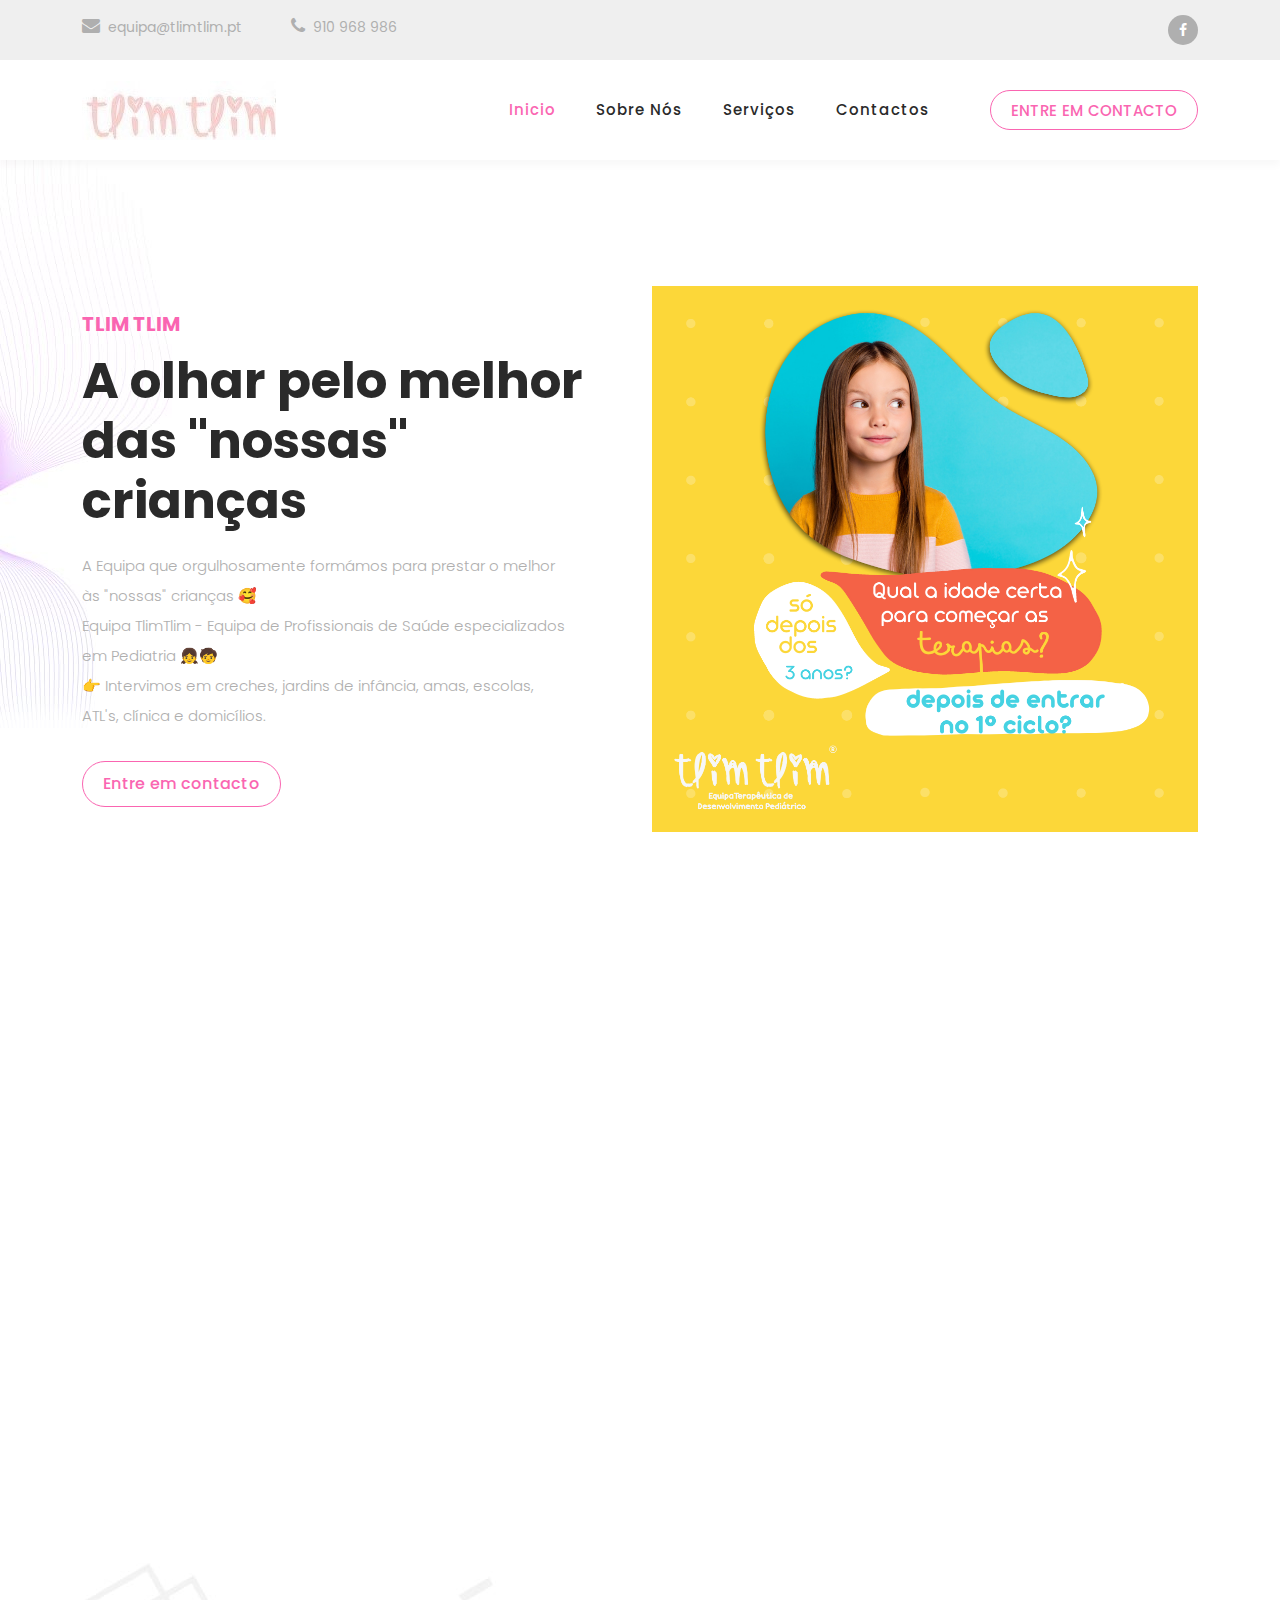
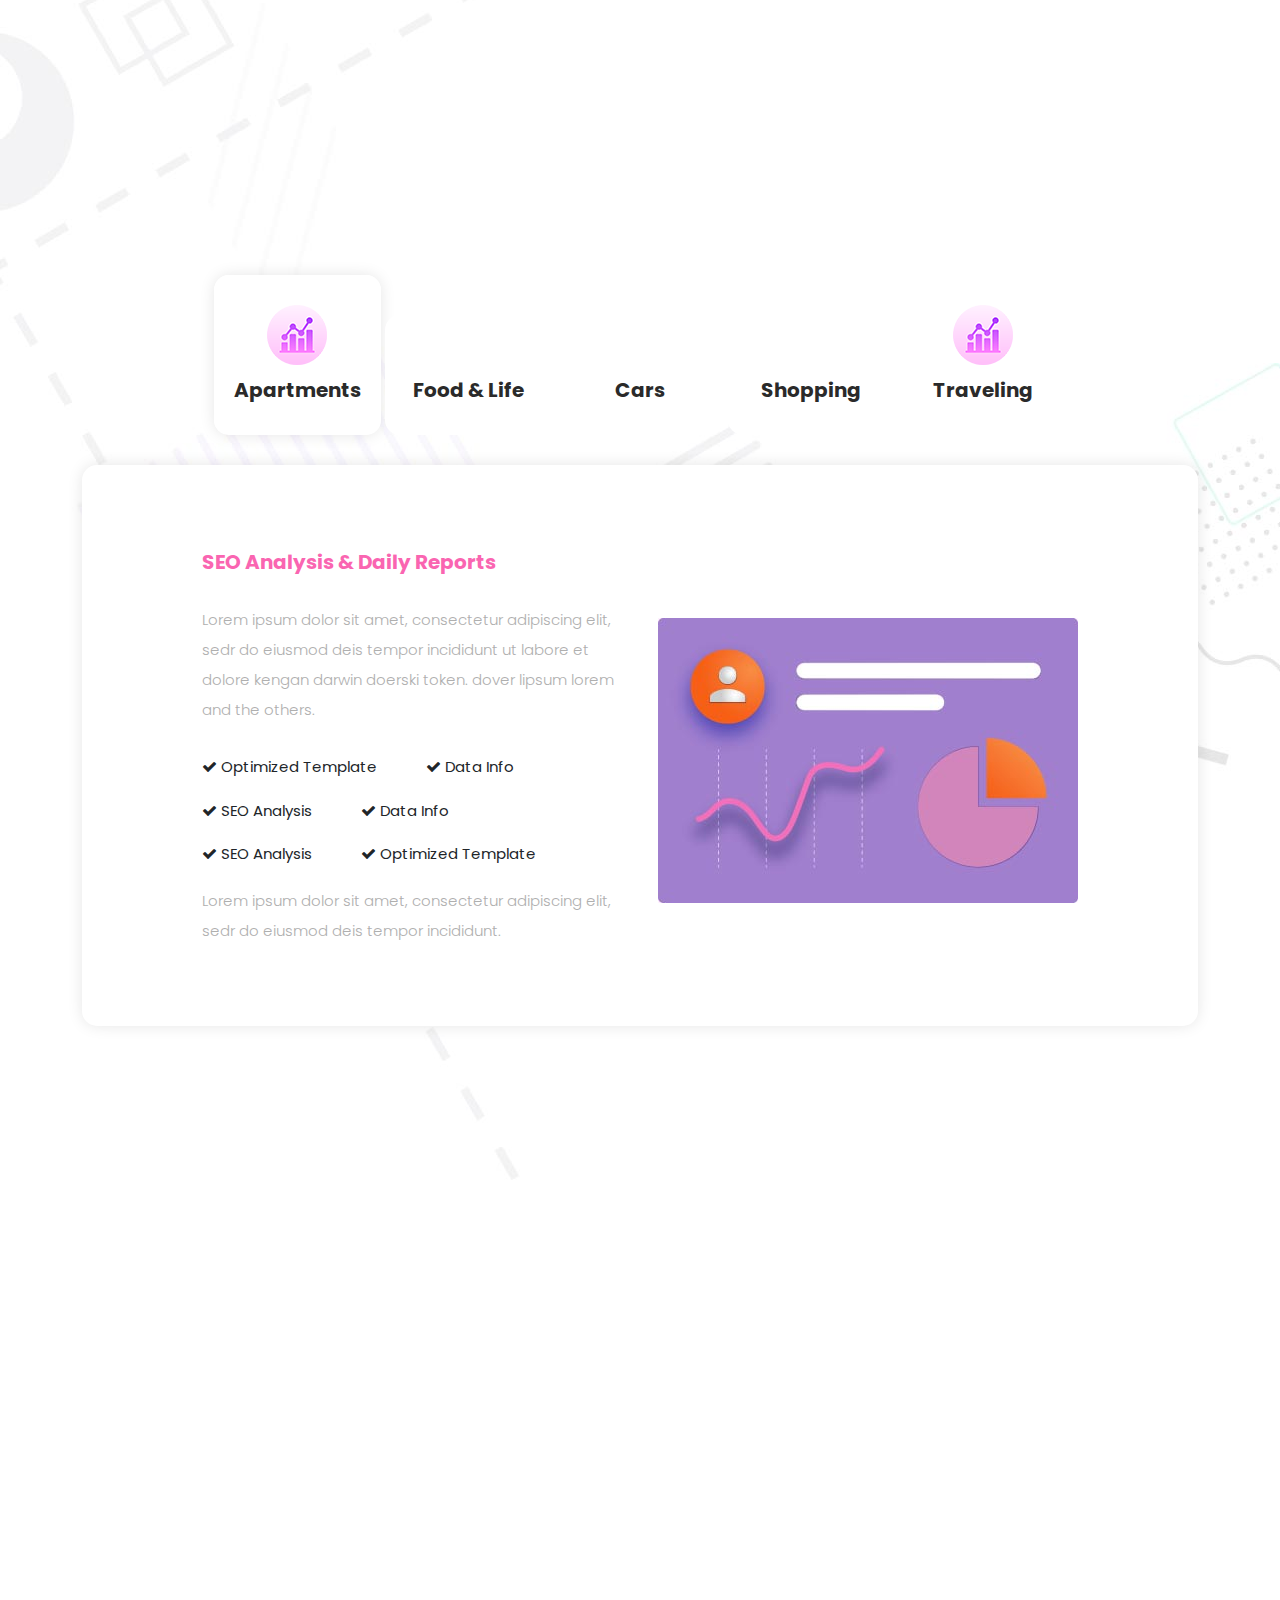
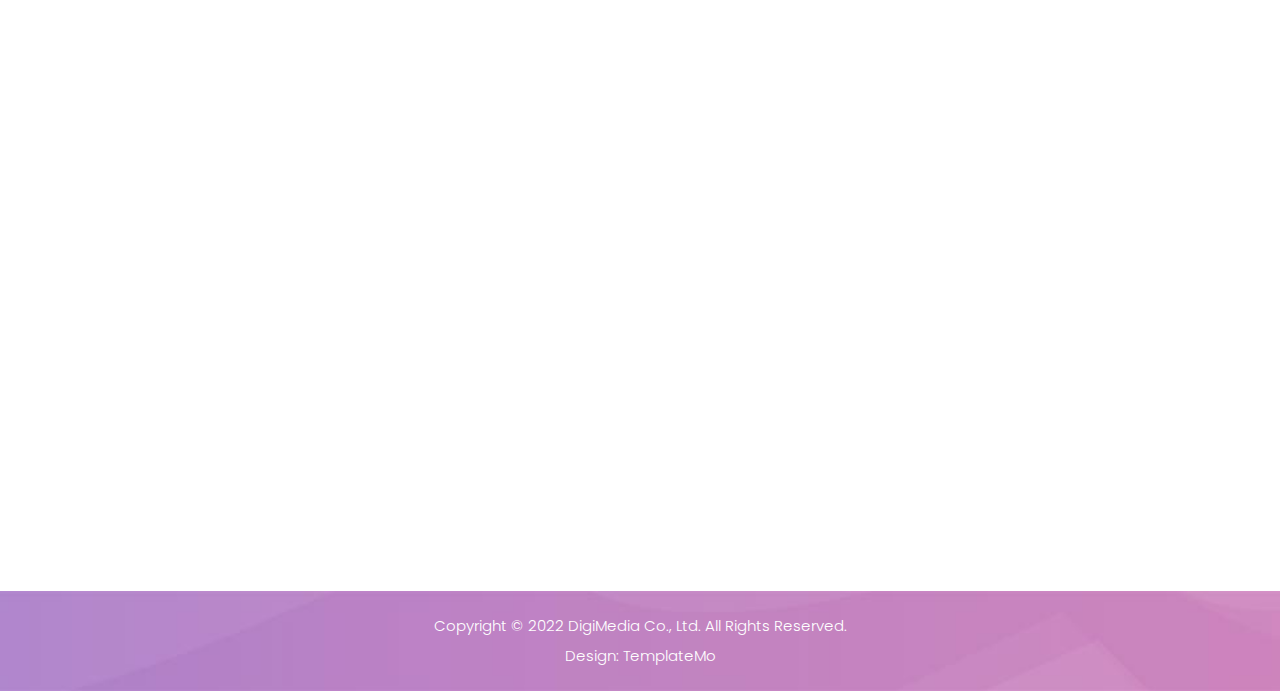
==== PAP/index.html @ 742ef7c6 "Contactos / About US" ====
<!DOCTYPE html>
<html lang="en">

  <head>

    <meta charset="UTF-8">
    <meta name="viewport" content="width=device-width, initial-scale=1, shrink-to-fit=no">
    <meta name="description" content="">
    <meta name="author" content="">
    <link rel="preconnect" href="https://fonts.googleapis.com">
    <link rel="preconnect" href="https://fonts.gstatic.com" crossorigin>
    <link href="https://fonts.googleapis.com/css2?family=Poppins:wght@100;200;300;400;500;600;700;800;900&display=swap" rel="stylesheet">

    <title>Tlim Tlim - Website PAP</title>

    <!-- Bootstrap core CSS -->
    <link href="vendor/bootstrap/css/bootstrap.min.css" rel="stylesheet">


    <!-- Additional CSS Files -->
    <link rel="stylesheet" href="assets/css/fontawesome.css">
    <link rel="stylesheet" href="assets/css/templatemo-digimedia-v1.css">
    <link rel="stylesheet" href="assets/css/animated.css">
    <link rel="stylesheet" href="assets/css/owl.css">

  </head>

<body>

  <!-- ***** Preloader Start ***** -->
  <div id="js-preloader" class="js-preloader">
    <div class="preloader-inner">
      <span class="dot"></span>
      <div class="dots">
        <span></span>
        <span></span>
        <span></span>
      </div>
    </div>
  </div>
  <!-- ***** Preloader End ***** -->

  <!-- Pre-header Starts -->
  <div class="pre-header">
    <div class="container">
      <div class="row">
        <div class="col-lg-8 col-sm-8 col-7">
          <ul class="info">
            <li><a href="#"><i class="fa fa-envelope"></i>equipa@tlimtlim.pt</a></li>
            <li><a href="#"><i class="fa fa-phone"></i>910 968 986</a></li>
          </ul>
        </div>
        <div class="col-lg-4 col-sm-4 col-5">
          <ul class="social-media">
            <li><a href="https://pt-br.facebook.com/equipatlimtlim/"><i class="fa fa-facebook"></i></a></li>
          </ul>
        </div>
      </div>
    </div>
  </div>
  <!-- Pre-header End -->

  <!-- ***** Header Area Start ***** -->
  <header class="header-area header-sticky wow slideInDown" data-wow-duration="0.75s" data-wow-delay="0s">
    <div class="container">
      <div class="row">
        <div class="col-12">
          <nav class="main-nav">
            <!-- ***** Logo Start ***** -->
            <a href="index.html" class="logo">
              <img src="assets/images/logo-v1.jpg" alt="">
            </a>
            <!-- ***** Logo End ***** -->
            <!-- ***** Menu Start ***** -->
            <ul class="nav">
              <li class="scroll-to-section"><a href="#top" class="active">Inicio</a></li>
              <li class="scroll-to-section"><a href="#about">Sobre Nós</a></li>
              <li class="scroll-to-section"><a href="#services">Serviços</a></li>
              <li class="scroll-to-section"><a href="#contact">Contactos</a></li> 
              <li class="scroll-to-section"><div class="border-first-button"><a href="#contact">ENTRE EM CONTACTO</a></div></li> 
            </ul>        
            <a class='menu-trigger'>
                <span>Menu</span>
            </a>
            <!-- ***** Menu End ***** -->
          </nav>
        </div>
      </div>
    </div>
  </header>
  <!-- ***** Header Area End ***** -->

  <div class="main-banner wow fadeIn" id="top" data-wow-duration="1s" data-wow-delay="0.5s">
    <div class="container">
      <div class="row">
        <div class="col-lg-12">
          <div class="row">
            <div class="col-lg-6 align-self-center">
              <div class="left-content show-up header-text wow fadeInLeft" data-wow-duration="1s" data-wow-delay="1s">
                <div class="row">
                  <div class="col-lg-12">
                    <h6>Tlim Tlim</h6>
                    <h2>A olhar pelo melhor das "nossas" crianças</h2>
                    <p>A Equipa que orgulhosamente formámos para prestar o melhor às "nossas" crianças 🥰

                      <br> Equipa TlimTlim - Equipa de Profissionais de Saúde especializados em Pediatria 👧🧒 </br>
                      👉 Intervimos em creches, jardins de infância, amas, escolas, ATL's, clínica e domicílios.</p>
                  </div>
                  <div class="col-lg-12">
                    <div class="border-first-button scroll-to-section">
                      <a href="#contact">Entre em contacto</a>
                    </div>
                  </div>
                </div>
              </div>
            </div>
            <div class="col-lg-6">
              <div class="right-image wow fadeInRight" data-wow-duration="1s" data-wow-delay="0.5s">
                <img src="assets/images/slider-dec.png" alt="">
              </div>
            </div>
          </div>
        </div>
      </div>
    </div>
  </div>

  <div id="about" class="about section">
    <div class="container">
      <div class="row">
        <div class="col-lg-12">
          <div class="row">
            <div class="col-lg-6">
              <div class="about-left-image  wow fadeInLeft" data-wow-duration="1s" data-wow-delay="0.5s">
                <img src="assets/images/about-dec.png" alt="">
              </div>
            </div>
            <div class="col-lg-6 align-self-center  wow fadeInRight" data-wow-duration="1s" data-wow-delay="0.5s">
              <div class="about-right-content">
                <div class="section-heading">
                  <h6>Sobre a nossa equipa</h6>
                  <h4>Quem somos em <em>Tlim Tlim</em></h4>
                  <div class="line-dec"></div>
                </div>
                <p>Esperamos que consigamos ajudar! 😊</p>
                <div class="row">
                  <div class="col-lg-4 col-sm-4">
                    <div class="skill-item first-skill-item wow fadeIn" data-wow-duration="1s" data-wow-delay="0s">
                      <div class="progress" data-percentage="90">
                        <span class="progress-left">
                          <span class="progress-bar"></span>
                        </span>
                        <span class="progress-right">
                          <span class="progress-bar"></span>
                        </span>
                        <div class="progress-value">
                          <div>
                            90%<br>
                            <span>Paixão</span>
                          </div>
                        </div>
                      </div>
                    </div>
                  </div>
                  <div class="col-lg-4 col-sm-4">
                    <div class="skill-item second-skill-item wow fadeIn" data-wow-duration="1s" data-wow-delay="0s">
                      <div class="progress" data-percentage="80">
                        <span class="progress-left">
                          <span class="progress-bar"></span>
                        </span>
                        <span class="progress-right">
                          <span class="progress-bar"></span>
                        </span>
                        <div class="progress-value">
                          <div>
                            80%<br>
                            <span>Dedicação</span>
                          </div>
                        </div>
                      </div>
                    </div>
                  </div>
                  <div class="col-lg-4 col-sm-4">
                    <div class="skill-item third-skill-item wow fadeIn" data-wow-duration="1s" data-wow-delay="0s">
                      <div class="progress" data-percentage="80">
                        <span class="progress-left">
                          <span class="progress-bar"></span>
                        </span>
                        <span class="progress-right">
                          <span class="progress-bar"></span>
                        </span>
                        <div class="progress-value">
                          <div>
                            80%<br>
                            <span>Animação</span>
                          </div>
                        </div>
                      </div>
                    </div>
                  </div>
                </div> 
              </div>
            </div>
          </div>
        </div>
      </div>
    </div>
  </div>

  <div id="services" class="services section">
    <div class="container">
      <div class="row">
        <div class="col-lg-12">
          <div class="section-heading  wow fadeInDown" data-wow-duration="1s" data-wow-delay="0.5s">
            <h6>Os Nossos Serviços</h6>
            <h4>A NOSSA EQUIPA POSSUI OS SEGUINTES <em>SERVIÇOS</em></h4>
            <div class="line-dec"></div>
          </div>
        </div>
        <div class="col-lg-12">
          <div class="naccs">
            <div class="grid">
              <div class="row">
                <div class="col-lg-12">
                  <div class="menu">
                    <div class="first-thumb active">
                      <div class="thumb">
                        <span class="icon"><img src="assets/images/service-icon-01.png" alt=""></span>
                        Apartments
                      </div>
                    </div>
                    <div>
                      <div class="thumb">                 
                        <span class="icon"><img src="assets/images/service-icon-02.png" alt=""></span>
                        Food &amp; Life
                      </div>
                    </div>
                    <div>
                      <div class="thumb">                 
                        <span class="icon"><img src="assets/images/service-icon-03.png" alt=""></span>
                        Cars
                      </div>
                    </div>
                    <div>
                      <div class="thumb">                 
                        <span class="icon"><img src="assets/images/service-icon-04.png" alt=""></span>
                        Shopping
                      </div>
                    </div>
                    <div class="last-thumb">
                      <div class="thumb">                 
                        <span class="icon"><img src="assets/images/service-icon-01.png" alt=""></span>
                        Traveling
                      </div>
                    </div>
                  </div>
                </div> 
                <div class="col-lg-12">
                  <ul class="nacc">
                    <li class="active">
                      <div>
                        <div class="thumb">
                          <div class="row">
                            <div class="col-lg-6 align-self-center">
                              <div class="left-text">
                                <h4>SEO Analysis &amp; Daily Reports</h4>
                                <p>Lorem ipsum dolor sit amet, consectetur adipiscing elit, sedr do eiusmod deis tempor incididunt ut labore et dolore kengan darwin doerski token.
                                  dover lipsum lorem and the others.</p>
                                <div class="ticks-list"><span><i class="fa fa-check"></i> Optimized Template</span> <span><i class="fa fa-check"></i> Data Info</span> <span><i class="fa fa-check"></i> SEO Analysis</span>
                                  <span><i class="fa fa-check"></i> Data Info</span> <span><i class="fa fa-check"></i> SEO Analysis</span> <span><i class="fa fa-check"></i> Optimized Template</span></div>
                                <p>Lorem ipsum dolor sit amet, consectetur adipiscing elit, sedr do eiusmod deis tempor incididunt.</p>
                              </div>
                            </div>
                            <div class="col-lg-6 align-self-center">
                              <div class="right-image">
                                <img src="assets/images/services-image.jpg" alt="">
                              </div>
                            </div>
                          </div>
                        </div>
                      </div>
                    </li>
                    <li>
                      <div>
                        <div class="thumb">
                          <div class="row">
                            <div class="col-lg-6 align-self-center">
                              <div class="left-text">
                                <h4>Healthy Food &amp; Life</h4>
                                <p>Lorem ipsum dolor sit amet, consectetur adipiscing elit, sedr do eiusmod deis tempor incididunt ut labore et dolore kengan darwin doerski token.
                                  dover lipsum lorem and the others.</p>
                                <div class="ticks-list"><span><i class="fa fa-check"></i> Optimized Template</span> <span><i class="fa fa-check"></i> Data Info</span> <span><i class="fa fa-check"></i> SEO Analysis</span>
                                  <span><i class="fa fa-check"></i> Data Info</span> <span><i class="fa fa-check"></i> SEO Analysis</span> <span><i class="fa fa-check"></i> Optimized Template</span></div>
                                <p>Lorem ipsum dolor sit amet, consectetur adipiscing elit, sedr do eiusmod deis tempor incididunt.</p>
                              </div>
                            </div>
                            <div class="col-lg-6 align-self-center">
                              <div class="right-image">
                                <img src="assets/images/services-image-02.jpg" alt="">
                              </div>
                            </div>
                          </div>
                        </div>
                      </div>
                    </li>
                    <li>
                      <div>
                        <div class="thumb">
                          <div class="row">
                            <div class="col-lg-6 align-self-center">
                              <div class="left-text">
                                <h4>Car Re-search &amp; Transport</h4>
                                <p>Lorem ipsum dolor sit amet, consectetur adipiscing elit, sedr do eiusmod deis tempor incididunt ut labore et dolore kengan darwin doerski token.
                                  dover lipsum lorem and the others.</p>
                                <div class="ticks-list"><span><i class="fa fa-check"></i> Optimized Template</span> <span><i class="fa fa-check"></i> Data Info</span> <span><i class="fa fa-check"></i> SEO Analysis</span>
                                  <span><i class="fa fa-check"></i> Data Info</span> <span><i class="fa fa-check"></i> SEO Analysis</span> <span><i class="fa fa-check"></i> Optimized Template</span></div>
                                <p>Lorem ipsum dolor sit amet, consectetur adipiscing elit, sedr do eiusmod deis tempor incididunt.</p>
                              </div>
                            </div>
                            <div class="col-lg-6 align-self-center">
                              <div class="right-image">
                                <img src="assets/images/services-image-03.jpg" alt="">
                              </div>
                            </div>
                          </div>
                        </div>
                      </div>
                    </li>
                    <li>
                      <div>
                        <div class="thumb">
                          <div class="row">
                            <div class="col-lg-6 align-self-center">
                              <div class="left-text">
                                <h4>Online Shopping &amp; Tracking ID</h4>
                                <p>Lorem ipsum dolor sit amet, consectetur adipiscing elit, sedr do eiusmod deis tempor incididunt ut labore et dolore kengan darwin doerski token.
                                  dover lipsum lorem and the others.</p>
                                <div class="ticks-list"><span><i class="fa fa-check"></i> Optimized Template</span> <span><i class="fa fa-check"></i> Data Info</span> <span><i class="fa fa-check"></i> SEO Analysis</span>
                                  <span><i class="fa fa-check"></i> Data Info</span> <span><i class="fa fa-check"></i> SEO Analysis</span> <span><i class="fa fa-check"></i> Optimized Template</span></div>
                                <p>Lorem ipsum dolor sit amet, consectetur adipiscing elit, sedr do eiusmod deis tempor incididunt.</p>
                              </div>
                            </div>
                            <div class="col-lg-6 align-self-center">
                              <div class="right-image">
                                <img src="assets/images/services-image-04.jpg" alt="">
                              </div>
                            </div>
                          </div>
                        </div>
                      </div>
                    </li>
                    <li>
                      <div>
                        <div class="thumb">
                          <div class="row">
                            <div class="col-lg-6 align-self-center">
                              <div class="left-text">
                                <h4>Enjoy &amp; Travel</h4>
                                <p>Lorem ipsum dolor sit amet, consectetur adipiscing elit, sedr do eiusmod deis tempor incididunt ut labore et dolore kengan darwin doerski token.
                                  dover lipsum lorem and the others.</p>
                                <div class="ticks-list"><span><i class="fa fa-check"></i> Optimized Template</span> <span><i class="fa fa-check"></i> Data Info</span> <span><i class="fa fa-check"></i> SEO Analysis</span>
                                  <span><i class="fa fa-check"></i> Data Info</span> <span><i class="fa fa-check"></i> SEO Analysis</span> <span><i class="fa fa-check"></i> Optimized Template</span></div>
                                <p>Lorem ipsum dolor sit amet, consectetur adipiscing elit, sedr do eiusmod deis tempor incididunt.</p>
                              </div>
                            </div>
                            <div class="col-lg-6 align-self-center">
                              <div class="right-image">
                                <img src="assets/images/services-image.jpg" alt="">
                              </div>
                            </div>
                          </div>
                        </div>
                      </div>
                    </li>
                  </ul>
                </div>          
              </div>
            </div>
          </div>
        </div>
      </div>
    </div>
  </div>

  <div id="contact" class="contact-us section">
    <div class="container">
      <div class="row">
        <div class="col-lg-6 offset-lg-3">
          <div class="section-heading wow fadeIn" data-wow-duration="1s" data-wow-delay="0.5s">
            <h6>Contacte nos</h6>
            <h4>Entre em contacto connosco <em>agora!</em></h4>
            <div class="line-dec"></div>
          </div>
        </div>
        <div class="col-lg-12 wow fadeInUp" data-wow-duration="0.5s" data-wow-delay="0.25s">
          <form id="contact" action="" method="post">
            <div class="row">
              <div class="col-lg-12">
                <div class="contact-dec">
                  <img src="assets/images/contact-dec.png" alt="">
                </div>
              </div>
              <div class="col-lg-5">
                <div id="map">
                  <iframe src="https://www.google.com/maps/embed?pb=!1m18!1m12!1m3!1d3066.954213498779!2d-8.781227684307565!3d39.76313640305221!2m3!1f0!2f0!3f0!3m2!1i1024!2i768!4f13.1!3m3!1m2!1s0xd2273b05d249295%3A0x7837e068882da92f!2sRua%20das%20Fontainhas%2066%2C%20Leiria!5e0!3m2!1spt-PT!2spt!4v1644255018242!5m2!1spt-PT!2spt" width="100%" height="636px" frameborder="0" style="border:0" allowfullscreen></iframe>
                </div>
              </div>
              <div class="col-lg-7">
                <div class="fill-form">
                  <div class="row">
                    <div class="col-lg-4">
                      <div class="info-post">
                        <div class="icon">
                          <img src="assets/images/phone-icon.png" alt="">
                          <a href="#">910 968 986</a>
                        </div>
                      </div>
                    </div>
                    <div class="col-lg-4">
                      <div class="info-post">
                        <div class="icon">
                          <img src="assets/images/email-icon.png" alt="">
                          <a href="#">equipa@tlimtlim.pt</a>
                        </div>
                      </div>
                    </div>
                    <div class="col-lg-4">
                      <div class="info-post">
                        <div class="icon">
                          <img src="assets/images/location-icon.png" alt="">
                          <a href="#">Rua das Fontainhas 66, Leiria</a>
                        </div>
                      </div>
                    </div>
                    <div class="col-lg-6">
                      <fieldset>
                        <input type="name" name="name" id="name" placeholder="Nome" autocomplete="on" required>
                      </fieldset>
                      <fieldset>
                        <input type="text" name="email" id="email" pattern="[^ @]*@[^ @]*" placeholder="Email" required="">
                      </fieldset>
                      <fieldset>
                        <input type="subject" name="subject" id="subject" placeholder="Assunto" autocomplete="on">
                      </fieldset>
                    </div>
                    <div class="col-lg-6">
                      <fieldset>
                        <textarea name="message" type="text" class="form-control" id="message" placeholder="Contexto" required=""></textarea>  
                      </fieldset>
                    </div>
                    <div class="col-lg-12">
                      <fieldset>
                        <button type="submit" id="form-submit" class="main-button ">Enviar Mensagem</button>
                      </fieldset>
                    </div>
                  </div>
                </div>
              </div>
            </div>
          </form>
        </div>
      </div>
    </div>
  </div>

  <footer>
    <div class="container">
      <div class="row">
        <div class="col-lg-12">
          <p>Copyright © 2022 DigiMedia Co., Ltd. All Rights Reserved. 
          <br>Design: <a href="https://templatemo.com" target="_parent" title="free css templates">TemplateMo</a></p>
        </div>
      </div>
    </div>
  </footer>


  <!-- Scripts -->
  <script src="vendor/jquery/jquery.min.js"></script>
  <script src="vendor/bootstrap/js/bootstrap.bundle.min.js"></script>
  <script src="assets/js/owl-carousel.js"></script>
  <script src="assets/js/animation.js"></script>
  <script src="assets/js/imagesloaded.js"></script>
  <script src="assets/js/custom.js"></script>

</body>
</html>
---- PAP/assets/css/templatemo-digimedia-v1.css ----
/*

TemplateMo 568 DigiMedia

https://templatemo.com/tm-568-digimedia

*/

/* ---------------------------------------------
Table of contents
------------------------------------------------
01. font & reset css
02. reset
03. global styles
04. header
05. banner
06. features
07. testimonials
08. contact
09. footer
10. preloader
11. search
12. portfolio

--------------------------------------------- */
/* 
---------------------------------------------
font & reset css
--------------------------------------------- 
*/
/* 
---------------------------------------------
reset
--------------------------------------------- 
*/
html, body, div, span, applet, object, iframe, h1, h2, h3, h4, h5, h6, p, blockquote, div
pre, a, abbr, acronym, address, big, cite, code, del, dfn, em, font, img, ins, kbd, q,
s, samp, small, strike, strong, sub, sup, tt, var, b, u, i, center, dl, dt, dd, ol, ul, li,
figure, header, nav, section, article, aside, footer, figcaption {
  margin: 0;
  padding: 0;
  border: 0;
  outline: 0;
}

/* clear fix */
.grid:after {
  content: '';
  display: block;
  clear: both;
}

/* ---- .grid-item ---- */

.grid-sizer,
.grid-item {
  width: 50%;
}

.grid-item {
  float: left;
}

.grid-item img {
  display: block;
  max-width: 100%;
}

.clearfix:after {
  content: ".";
  display: block;
  clear: both;
  visibility: hidden;
  line-height: 0;
  height: 0;
}

.clearfix {
  display: inline-block;
}

html[xmlns] .clearfix {
  display: block;
}

* html .clearfix {
  height: 1%;
}

ul, li {
  padding: 0;
  margin: 0;
  list-style: none;
}

header, nav, section, article, aside, footer, hgroup {
  display: block;
}

* {
  box-sizing: border-box;
}

html, body {
  font-family: 'Poppins', sans-serif;
  font-weight: 400;
  background-color: #fff;
  -ms-text-size-adjust: 100%;
  -webkit-font-smoothing: antialiased;
  -moz-osx-font-smoothing: grayscale;
}

a {
  text-decoration: none !important;
}

h1, h2, h3, h4, h5, h6 {
  margin-top: 0px;
  margin-bottom: 0px;
}

ul {
  margin-bottom: 0px;
}

p {
  font-size: 15px;
  line-height: 30px;
  font-weight: 300;
  color: #afafaf;
}

img {
  width: 100%;
  overflow: hidden;
}

/* 
---------------------------------------------
global styles
--------------------------------------------- 
*/
html,
body {
  background: #fff;
  font-family: 'Poppins', sans-serif;
}

::selection {
  background: #fa65b1;
  color: #fff !important;
}

::-moz-selection {
  background: #fa65b1;
  color: #fff !important;
}

@media (max-width: 991px) {
  html, body {
    overflow-x: hidden;
  }
  .mobile-top-fix {
    margin-top: 30px;
    margin-bottom: 0px;
  }
  .mobile-bottom-fix {
    margin-bottom: 30px;
  }
  .mobile-bottom-fix-big {
    margin-bottom: 60px;
  }
}

.page-section {
  margin-top: 120px;
}

.section-heading {
  position: relative;
  z-index: 2;
}

.section-heading h6 {
  font-size: 15px;
  font-weight: 700;
  color: hsl(320, 48%, 77%);
  text-transform: uppercase;
  margin-bottom: 15px;
}

.section-heading h4 {
  color: #ee9ecf;
  font-size: 35px;
  font-weight: 700;
  text-transform: capitalize;
  margin-bottom: 25px;
}

.section-heading h4 em {
  font-style: normal;
  color: hsl(202, 64%, 68%);
}

.section-heading .line-dec {
  width: 50px;
  height: 2px;
  background-color: hsl(320, 48%, 77%);
}

.border-first-button a {
  display: inline-block !important;
  padding: 10px 20px !important;
  color: #fa65b1 !important;
  border: 1px solid #fa65b1 !important;
  border-radius: 23px;
  font-weight: 500 !important;
  letter-spacing: 0.3px !important;
  transition: all .5s;
}

.border-first-button a:hover {
  background-color: #fa65b1;
  color: #fff !important;
}


/* 
---------------------------------------------
intro
--------------------------------------------- 
*/


.intro-banner {
  text-align: center;
  padding-top: 200px;margin-bottom: 100px;
  position: relative;
}

.intro-banner:after {
  content: '';
  background-image: url(../images/slider-left-dec.jpg);
  background-repeat: no-repeat;
  position: absolute;
  left: 0;
  top: 0px;
  width: 262px;
  height: 625px;
  z-index: 1;
}
/*
.intro-banner:before {
  content: '';
  background-image: url(../images/slider-right-dec.jpg);
  background-repeat: no-repeat;
  position: absolute;
  right: 0;
  top: 0px;
  width: 1159px;
  height: 797px;
  z-index: 2;
}
*/

.intro-banner img {
  max-width: 152px;
  margin-bottom: 30px;
}

.intro-banner h1 {
  font-size: 36px;
  font-weight: 600;
  text-transform: uppercase;
  margin-bottom: 30px;
  position: relative; 
  z-index: 2;
}

.intro-banner h4 {
  font-size: 20px;
  text-transform: capitalize;
  font-weight: 400;
  margin-bottom: 20px;
  position: relative; 
  z-index: 2;
}

.intro-banner a {
  display: inline-block !important;
  padding: 10px 20px !important;
  color: #fa65b1 !important;
  border: 1px solid #fa65b1 !important;
  border-radius: 23px;
  font-weight: 500 !important;
  letter-spacing: 0.3px !important;
  transition: all .5s;
  position: relative; 
  z-index: 2;
}

.intro-banner a:hover {
  background-color: #fa65b1;
  color: #fff !important;
}

.demos {
  padding-top: 60px;
}

.demo-item {
  position: relative;
  z-index: 2;
}

.demos img {
  transition: all .5s;
  border-radius: 23px;
}

.demos img:hover {
  opacity: 1;
  box-shadow: 0px 0px 15px rgba(0,0,0,0.25);
}

.demos h4 {
  text-align: center;
  font-size: 20px;
  margin-top: 30px;
  font-weight: 700;
  text-transform: uppercase;
}


/* 
---------------------------------------------
header
--------------------------------------------- 
*/

.pre-header {
  background-color: #efefef;
  height: 60px;
  padding: 15px 0px;
}

.pre-header ul li {
  display: inline-block;
}

.pre-header ul.info li {
  margin-right: 45px;
}

.pre-header ul.info li a {
  color: #afafaf;
  font-size: 14px;
  transition: all .3s;
}

.pre-header ul.info li a:hover {
  color: #fa65b1;
}

.pre-header ul.info li a i {
  font-size: 18px;
  margin-right: 8px;
}

.pre-header ul.social-media {
  text-align: right;
}

.pre-header ul.social-media li {
  margin-left: 5px;
}

.pre-header ul.social-media li a {
  background-color: #afafaf;
  color: #fff;
  display: inline-block;
  width: 30px;
  height: 30px;
  line-height: 30px;
  text-align: center;
  border-radius: 50%;
  font-size: 14px;
  transition: all .3s;
}

.pre-header ul.social-media li a:hover {
  background-color: #fa65b1;
}

.background-header {
  background-color: #fff!important;
  height: 80px!important;
  position: fixed!important;
  top: 0px;
  left: 0px;
  right: 0px;
  box-shadow: 0px 5px 8px rgba(0,0,0,0.03);
}

.background-header .logo,
.background-header .main-nav .nav li a {
  color: #fff;
}

.background-header .main-nav .nav li:hover a {
  color: #fa65b1;
}

.background-header .nav li a.active {
  position: relative;
  color: #fff;
}

.background-header .nav li a.active:after {
  position: absolute;
  width: 100%;
  height: 1px;
  background-color: #fa65b1;
  content: '';
  left: 50%;
  bottom: -20px;
  transform: translateX(-50%);
}

.background-header .nav li:last-child a.active:after {
  background-color: transparent;
}

.header-area {
  background-color: #fff;
  box-shadow: 0px 5px 8px rgba(0,0,0,0.03);
  position: absolute;
  left: 0px;
  right: 0px;
  z-index: 100;
  height: 100px;
  -webkit-transition: all .5s ease 0s;
  -moz-transition: all .5s ease 0s;
  -o-transition: all .5s ease 0s;
  transition: all .5s ease 0s;
}

.header-area .main-nav {
  min-height: 80px;
  background: transparent;
}

.header-area .main-nav .logo {
  float: left;
  -webkit-transition: all 0.3s ease 0s;
  -moz-transition: all 0.3s ease 0s;
  -o-transition: all 0.3s ease 0s;
  transition: all 0.3s ease 0s;
}

.header-area .main-nav .logo {
    line-height: 100px;
    float: left;
    -webkit-transition: all 0.3s ease 0s;
    -moz-transition: all 0.3s ease 0s;
    -o-transition: all 0.3s ease 0s;
    transition: all 0.3s ease 0s;
}

.background-header .main-nav .logo {
  line-height: 80px;
}

.background-header .main-nav .nav {
  margin-top: 20px !important;
}

.header-area .main-nav .nav {
  float: right;
  margin-top: 30px;
  margin-right: 0px;
  background-color: transparent;
  -webkit-transition: all 0.3s ease 0s;
  -moz-transition: all 0.3s ease 0s;
  -o-transition: all 0.3s ease 0s;
  transition: all 0.3s ease 0s;
  position: relative;
  z-index: 999;
}

.header-area .main-nav .nav li {
  padding-left: 20px;
  padding-right: 20px;
}

.header-area .main-nav .nav li:last-child {
  padding-right: 0px;
  padding-left: 40px;
}

.header-area .main-nav .nav li:last-child a ,
.background-header .main-nav .nav li:last-child a {
  padding: 0px 20px !important;
  font-weight: 400;
}

.header-area .main-nav .nav li:last-child a:hover ,
.background-header .main-nav .nav li:last-child a:hover {
  color: #fff !important;
}

.header-area .main-nav .nav li a {
  display: block;
  font-weight: 500;
  font-size: 15px;
  color: #2a2a2a;
  text-transform: capitalize;
  -webkit-transition: all 0.3s ease 0s;
  -moz-transition: all 0.3s ease 0s;
  -o-transition: all 0.3s ease 0s;
  transition: all 0.3s ease 0s;
  height: 40px;
  line-height: 40px;
  border: transparent;
  letter-spacing: 1px;
}

.header-area .main-nav .nav li:hover a,
.header-area .main-nav .nav li a.active {
  color: #fa65b1!important;
}

.background-header .main-nav .nav li:hover a,
.background-header .main-nav .nav li a.active {
  color: #fa65b1!important;
  opacity: 1;
}

.header-area .main-nav .nav li.submenu {
  position: relative;
  padding-right: 30px;
}

.header-area .main-nav .nav li.submenu:after {
  font-family: FontAwesome;
  content: "\f107";
  font-size: 12px;
  color: #2a2a2a;
  position: absolute;
  right: 18px;
  top: 12px;
}

.background-header .main-nav .nav li.submenu:after {
  color: #2a2a2a;
}

.header-area .main-nav .nav li.submenu ul {
  position: absolute;
  width: 200px;
  box-shadow: 0 2px 28px 0 rgba(0, 0, 0, 0.06);
  overflow: hidden;
  top: 50px;
  opacity: 0;
  transform: translateY(+2em);
  visibility: hidden;
  z-index: -1;
  transition: all 0.3s ease-in-out 0s, visibility 0s linear 0.3s, z-index 0s linear 0.01s;
}

.header-area .main-nav .nav li.submenu ul li {
  margin-left: 0px;
  padding-left: 0px;
  padding-right: 0px;
}

.header-area .main-nav .nav li.submenu ul li a {
  opacity: 1;
  display: block;
  background: #f7f7f7;
  color: #2a2a2a!important;
  padding-left: 20px;
  height: 40px;
  line-height: 40px;
  -webkit-transition: all 0.3s ease 0s;
  -moz-transition: all 0.3s ease 0s;
  -o-transition: all 0.3s ease 0s;
  transition: all 0.3s ease 0s;
  position: relative;
  font-size: 13px;
  font-weight: 400;
  border-bottom: 1px solid #eee;
}

.header-area .main-nav .nav li.submenu ul li a:hover {
  background: #fff;
  color: #fa65b1!important;
  padding-left: 25px;
}

.header-area .main-nav .nav li.submenu ul li a:hover:before {
  width: 3px;
}

.header-area .main-nav .nav li.submenu:hover ul {
  visibility: visible;
  opacity: 1;
  z-index: 1;
  transform: translateY(0%);
  transition-delay: 0s, 0s, 0.3s;
}

.header-area .main-nav .menu-trigger {
  cursor: pointer;
  display: block;
  position: absolute;
  top: 33px;
  width: 32px;
  height: 40px;
  text-indent: -9999em;
  z-index: 99;
  right: 40px;
  display: none;
}

.background-header .main-nav .menu-trigger {
  top: 23px;
}

.header-area .main-nav .menu-trigger span,
.header-area .main-nav .menu-trigger span:before,
.header-area .main-nav .menu-trigger span:after {
  -moz-transition: all 0.4s;
  -o-transition: all 0.4s;
  -webkit-transition: all 0.4s;
  transition: all 0.4s;
  background-color: #2a2a2a;
  display: block;
  position: absolute;
  width: 30px;
  height: 2px;
  left: 0;
}

.background-header .main-nav .menu-trigger span,
.background-header .main-nav .menu-trigger span:before,
.background-header .main-nav .menu-trigger span:after {
  background-color: #2a2a2a;
}

.header-area .main-nav .menu-trigger span:before,
.header-area .main-nav .menu-trigger span:after {
  -moz-transition: all 0.4s;
  -o-transition: all 0.4s;
  -webkit-transition: all 0.4s;
  transition: all 0.4s;
  background-color: #2a2a2a;
  display: block;
  position: absolute;
  width: 30px;
  height: 2px;
  left: 0;
  width: 75%;
}

.background-header .main-nav .menu-trigger span:before,
.background-header .main-nav .menu-trigger span:after {
  background-color: #2a2a2a;
}

.header-area .main-nav .menu-trigger span:before,
.header-area .main-nav .menu-trigger span:after {
  content: "";
}

.header-area .main-nav .menu-trigger span {
  top: 16px;
}

.header-area .main-nav .menu-trigger span:before {
  -moz-transform-origin: 33% 100%;
  -ms-transform-origin: 33% 100%;
  -webkit-transform-origin: 33% 100%;
  transform-origin: 33% 100%;
  top: -10px;
  z-index: 10;
}

.header-area .main-nav .menu-trigger span:after {
  -moz-transform-origin: 33% 0;
  -ms-transform-origin: 33% 0;
  -webkit-transform-origin: 33% 0;
  transform-origin: 33% 0;
  top: 10px;
}

.header-area .main-nav .menu-trigger.active span,
.header-area .main-nav .menu-trigger.active span:before,
.header-area .main-nav .menu-trigger.active span:after {
  background-color: transparent;
  width: 100%;
}

.header-area .main-nav .menu-trigger.active span:before {
  -moz-transform: translateY(6px) translateX(1px) rotate(45deg);
  -ms-transform: translateY(6px) translateX(1px) rotate(45deg);
  -webkit-transform: translateY(6px) translateX(1px) rotate(45deg);
  transform: translateY(6px) translateX(1px) rotate(45deg);
  background-color: #2a2a2a;
}

.background-header .main-nav .menu-trigger.active span:before {
  background-color: #2a2a2a;
}

.header-area .main-nav .menu-trigger.active span:after {
  -moz-transform: translateY(-6px) translateX(1px) rotate(-45deg);
  -ms-transform: translateY(-6px) translateX(1px) rotate(-45deg);
  -webkit-transform: translateY(-6px) translateX(1px) rotate(-45deg);
  transform: translateY(-6px) translateX(1px) rotate(-45deg);
  background-color: #2a2a2a;
}

.background-header .main-nav .menu-trigger.active span:after {
  background-color: #2a2a2a;
}

.header-area.header-sticky {
  min-height: 80px;
}

.header-area .nav {
  margin-top: 30px;
}

.header-area.header-sticky .nav li a.active {
  color: #fa65b1;
}

@media (max-width: 1200px) {
  .header-area .main-nav .nav li {
    padding-left: 12px;
    padding-right: 12px;
  }
  .header-area .main-nav:before {
    display: none;
  }
}

@media (max-width: 992px) {
  .header-area .main-nav .nav li:last-child  ,
  .background-header .main-nav .nav li:last-child {
    display: none;
  }
  .header-area .main-nav .nav li:nth-child(6),
  .background-header .main-nav .nav li:nth-child(6) {
    padding-right: 0px;
  }
  .background-header .nav li a.active:after {
    display: none;
  }
}

@media (max-width: 767px) {
  .pre-header ul.info li:last-child {
    display: none;
  }
  .background-header .main-nav .nav {
    margin-top: 80px !important;
  }
  .header-area .main-nav .logo {
    color: #1e1e1e;
  }
  .header-area.header-sticky .nav li a:hover,
  .header-area.header-sticky .nav li a.active {
    color: #fa65b1!important;
    opacity: 1;
  }
  .header-area.header-sticky .nav li.search-icon a {
    width: 100%;
  }
  .header-area {
    background-color: #fff;
    padding: 0px 15px;
    height: 100px;
    box-shadow: none;
    text-align: center;
    box-shadow: 0px 5px 8px rgba(0,0,0,0.03);
  }
  .header-area .container {
    padding: 0px;
  }
  .header-area .logo {
    margin-left: 30px;
  }
  .header-area .menu-trigger {
    display: block !important;
  }
  .header-area .main-nav {
    overflow: hidden;
  }
  .header-area .main-nav .nav {
    float: none;
    width: 100%;
    display: none;
    -webkit-transition: all 0s ease 0s;
    -moz-transition: all 0s ease 0s;
    -o-transition: all 0s ease 0s;
    transition: all 0s ease 0s;
    margin-left: 0px;
  }
  .background-header .nav {
    margin-top: 80px;
  }
  .header-area .main-nav .nav li:first-child {
    border-top: 1px solid #eee;
  }
  .header-area.header-sticky .nav {
    margin-top: 100px;
  }
  .header-area .main-nav .nav li {
    width: 100%;
    background: #fff;
    border-bottom: 1px solid #e7e7e7;
    padding-left: 0px !important;
    padding-right: 0px !important;
  }
  .header-area .main-nav .nav li a {
    height: 50px !important;
    line-height: 50px !important;
    padding: 0px !important;
    border: none !important;
    background: #f7f7f7 !important;
    color: #191a20 !important;
  }
  .header-area .main-nav .nav li a:hover {
    background: #eee !important;
    color: #fa65b1!important;
  }
  .header-area .main-nav .nav li.submenu ul {
    position: relative;
    visibility: inherit;
    opacity: 1;
    z-index: 1;
    transform: translateY(0%);
    transition-delay: 0s, 0s, 0.3s;
    top: 0px;
    width: 100%;
    box-shadow: none;
    height: 0px;
  }
  .header-area .main-nav .nav li.submenu ul li a {
    font-size: 12px;
    font-weight: 400;
  }
  .header-area .main-nav .nav li.submenu ul li a:hover:before {
    width: 0px;
  }
  .header-area .main-nav .nav li.submenu ul.active {
    height: auto !important;
  }
  .header-area .main-nav .nav li.submenu:after {
    color: #3B566E;
    right: 25px;
    font-size: 14px;
    top: 15px;
  }
  .header-area .main-nav .nav li.submenu:hover ul, .header-area .main-nav .nav li.submenu:focus ul {
    height: 0px;
  }
}

@media (min-width: 767px) {
  .header-area .main-nav .nav {
    display: flex !important;
  }
}

/* 
---------------------------------------------
preloader
--------------------------------------------- 
*/

.js-preloader {
    position: fixed;
    top: 0;
    left: 0;
    right: 0;
    bottom: 0;
    background-color: #fff;
    display: -webkit-box;
    display: flex;
    -webkit-box-align: center;
    align-items: center;
    -webkit-box-pack: center;
    justify-content: center;
    opacity: 1;
    visibility: visible;
    z-index: 9999;
    -webkit-transition: opacity 0.25s ease;
    transition: opacity 0.25s ease;
}

.js-preloader.loaded {
    opacity: 0;
    visibility: hidden;
    pointer-events: none;
}

@-webkit-keyframes dot {
    50% {
        -webkit-transform: translateX(96px);
        transform: translateX(96px);
    }
}

@keyframes dot {
    50% {
        -webkit-transform: translateX(96px);
        transform: translateX(96px);
    }
}

@-webkit-keyframes dots {
    50% {
        -webkit-transform: translateX(-31px);
        transform: translateX(-31px);
    }
}

@keyframes dots {
    50% {
        -webkit-transform: translateX(-31px);
        transform: translateX(-31px);
    }
}

.preloader-inner {
    position: relative;
    width: 142px;
    height: 40px;
    background: #fff;
}

.preloader-inner .dot {
    position: absolute;
    width: 16px;
    height: 16px;
    top: 12px;
    left: 15px;
    background: #fa65b1;
    border-radius: 50%;
    -webkit-transform: translateX(0);
    transform: translateX(0);
    -webkit-animation: dot 2.8s infinite;
    animation: dot 2.8s infinite;
}

.preloader-inner .dots {
    -webkit-transform: translateX(0);
    transform: translateX(0);
    margin-top: 12px;
    margin-left: 31px;
    -webkit-animation: dots 2.8s infinite;
    animation: dots 2.8s infinite;
}

.preloader-inner .dots span {
    display: block;
    float: left;
    width: 16px;
    height: 16px;
    margin-left: 16px;
    background: #fa65b1;
    border-radius: 50%;
}



/* 
---------------------------------------------
Banner Style
--------------------------------------------- 
*/

.main-banner {
  background-repeat: no-repeat;
  background-position: center center;
  background-size: cover;
  padding: 226px 0px 120px 0px;
  position: relative;
  overflow: hidden;
}

.main-banner:after {
  content: '';
  background-image: url(../images/slider-left-dec.jpg);
  background-repeat: no-repeat;
  position: absolute;
  left: 0;
  top: 60px;
  width: 262px;
  height: 625px;
  z-index: 1;
}

.main-banner:before {
  content: '';
  background-image: url(../images/slider-right-dec.jpg);
  background-repeat: no-repeat;
  position: absolute;
  right: 0;
  top: 60px;
  width: 1159px;
  height: 797px;
  z-index: -1;
}

.main-banner .left-content {
  margin-right: 15px;
}

.main-banner .left-content h6 {
  text-transform: capitalize;
  font-size: 20px;
  font-weight: 700;
  color: #fa65b1;
  margin-bottom: 15px;
  text-transform: uppercase;
}

.main-banner .left-content h2 {
  z-index: 2;
  position: relative;
  font-weight: 700;
  font-size: 50px;
  color: #2a2a2a;
  margin-bottom: 20px;
}

.main-banner .left-content p {
  margin-bottom: 30px;
  margin-right: 45px;
}

.main-banner .right-image {
  text-align: right;
  position: relative;
  z-index: 20;
}

.main-banner .right-image img {
  max-width: 593px;
}



/* 
---------------------------------------------
About Style
--------------------------------------------- 
*/

#about {
  padding-top: 130px;
}

.about-left-image img {
  margin-right: 45px;
}

.about-right-content p {
  margin-top: 30px;
  margin-bottom: 45px;
}

.skills-content {
  position: relative;
  z-index: 1;
  margin-top: -50px;
  background-color: #f5f5f5;
  border-bottom-right-radius: 50px;
  border-bottom-left-radius: 50px;
  padding: 110px 0px 50px 0px;
}

.skill-item {
  text-align: center;
}

.progress {
  width: 150px;
  height: 150px;
  line-height: 150px;
  background: none;
  margin: 0 auto;
  box-shadow: none;
  position: relative;
}
.progress:after {
  content: "";
  width: 100%;
  height: 100%;
  border-radius: 50%;
  border: 5px solid #fff;
  position: absolute;
  top: 0;
  left: 0;
}
.progress > span {
  width: 50%;
  height: 100%;
  overflow: hidden;
  position: absolute;
  top: 0;
  z-index: 1;
}
.progress .progress-left {
  left: 0;
}
.progress .progress-bar {
  width: 100%;
  height: 100%;
  background: none;
  border-width: 5px;
  border-style: solid;
  position: absolute;
  top: 0;
  border-color: #fd6a54;
}

.first-skill-item .progress .progress-bar {
  border-color: #fa65b1;
}

.second-skill-item .progress .progress-bar {
  border-color: #726ae3;
}

.third-skill-item .progress .progress-bar {
  border-color: #f58b56;
}

.progress .progress-left .progress-bar {
  left: 100%;
  border-top-right-radius: 75px;
  border-bottom-right-radius: 75px;
  border-left: 0;
  -webkit-transform-origin: center left;
  transform-origin: center left;
}
.progress .progress-right {
  right: 0;
}
.progress .progress-right .progress-bar {
  left: -100%;
  border-top-left-radius: 75px;
  border-bottom-left-radius: 75px;
  border-right: 0;
  -webkit-transform-origin: center right;
  transform-origin: center right;
}
.progress .progress-value {
  text-align: center;
  color: #2a2a2a;
  display: flex;
  width: 100%;
  border-radius: 50%;
  font-size: 35px;
  text-align: center;
  line-height: 25px;
  align-items: center;
  justify-content: center;
  height: 100%;
  font-weight: 700;
}
.progress .progress-value div {
  margin-top: 10px;
}
.progress .progress-value span {
  font-size: 18px;
  text-transform: none;
  color: #afafaf;
  font-weight: 300;
}

/* This for loop creates the  necessary css animation names 
Due to the split circle of progress-left and progress right, we must use the animations on each side. 
*/
.progress[data-percentage="10"] .progress-right .progress-bar {
  animation: loading-1 1.5s linear forwards;
}
.progress[data-percentage="10"] .progress-left .progress-bar {
  animation: 0;
}

.progress[data-percentage="20"] .progress-right .progress-bar {
  animation: loading-2 1.5s linear forwards;
}
.progress[data-percentage="20"] .progress-left .progress-bar {
  animation: 0;
}

.progress[data-percentage="30"] .progress-right .progress-bar {
  animation: loading-3 1.5s linear forwards;
}
.progress[data-percentage="30"] .progress-left .progress-bar {
  animation: 0;
}

.progress[data-percentage="40"] .progress-right .progress-bar {
  animation: loading-4 1.5s linear forwards;
}
.progress[data-percentage="40"] .progress-left .progress-bar {
  animation: 0;
}

.progress[data-percentage="50"] .progress-right .progress-bar {
  animation: loading-5 1.5s linear forwards;
}
.progress[data-percentage="50"] .progress-left .progress-bar {
  animation: 0;
}

.progress[data-percentage="60"] .progress-right .progress-bar {
  animation: loading-5 1.5s linear forwards;
}
.progress[data-percentage="60"] .progress-left .progress-bar {
  animation: loading-1 1.5s linear forwards 1.5s;
}

.progress[data-percentage="70"] .progress-right .progress-bar {
  animation: loading-5 1.5s linear forwards;
}
.progress[data-percentage="70"] .progress-left .progress-bar {
  animation: loading-2 1.5s linear forwards 1.5s;
}

.progress[data-percentage="80"] .progress-right .progress-bar {
  animation: loading-5 1.5s linear forwards;
}
.progress[data-percentage="80"] .progress-left .progress-bar {
  animation: loading-3 1.5s linear forwards 1.5s;
}

.progress[data-percentage="90"] .progress-right .progress-bar {
  animation: loading-5 1.5s linear forwards;
}
.progress[data-percentage="90"] .progress-left .progress-bar {
  animation: loading-4 1.5s linear forwards 1.5s;
}

.progress[data-percentage="100"] .progress-right .progress-bar {
  animation: loading-5 1.5s linear forwards;
}
.progress[data-percentage="100"] .progress-left .progress-bar {
  animation: loading-5 1.5s linear forwards 1.5s;
}

@keyframes loading-1 {
  0% {
    -webkit-transform: rotate(0deg);
    transform: rotate(0deg);
  }
  100% {
    -webkit-transform: rotate(36);
    transform: rotate(36deg);
  }
}
@keyframes loading-2 {
  0% {
    -webkit-transform: rotate(0deg);
    transform: rotate(0deg);
  }
  100% {
    -webkit-transform: rotate(72);
    transform: rotate(72deg);
  }
}
@keyframes loading-3 {
  0% {
    -webkit-transform: rotate(0deg);
    transform: rotate(0deg);
  }
  100% {
    -webkit-transform: rotate(108);
    transform: rotate(108deg);
  }
}
@keyframes loading-4 {
  0% {
    -webkit-transform: rotate(0deg);
    transform: rotate(0deg);
  }
  100% {
    -webkit-transform: rotate(144);
    transform: rotate(144deg);
  }
}
@keyframes loading-5 {
  0% {
    -webkit-transform: rotate(0deg);
    transform: rotate(0deg);
  }
  100% {
    -webkit-transform: rotate(180);
    transform: rotate(180deg);
  }
}
.progress {
  margin-bottom: 1em;
}

/* 
---------------------------------------------
Services Style
--------------------------------------------- 
*/

.services {
  padding-top: 130px;
  position: relative;
}

.services:after {
  content: '';
  background-image: url(../images/services-left-dec.jpg);
  background-repeat: no-repeat;
  position: absolute;
  left: 0;
  top: 0px;
  width: 786px;
  height: 1217px;
  z-index: 0;
}

.services:before {
  content: '';
  background-image: url(../images/services-right-dec.jpg);
  background-repeat: no-repeat;
  position: absolute;
  right: 0;
  top: 400px;
  width: 161px;
  height: 413px;
  z-index: 0;
}

.services .section-heading {
  text-align: center;
  margin-bottom: 80px;
}

.services .section-heading .line-dec {
  margin: 0 auto;
}

.services .naccs {
  position: relative;
  z-index: 1;
}

.services .icon {
  display: block;
  text-align: center;
  margin: 0 auto;
}

.services .naccs .menu div h4 {
  color: #fff;
  font-size: 15px;
  font-weight: 400;
  width: 100%;
}

.services .icon img {
  margin-bottom: 10px;
  max-width: 60px;
  min-width: 60px;
}

.services .naccs .menu {
  text-align: center;
  margin-bottom: 30px;
}

.services .naccs .menu div {
  color: #2a2a2a;
  margin: 0px;
  width: 15%;
  font-size: 20px;
  font-weight: 700;
  display: inline-block;
  text-align: center;
  cursor: pointer;
  position: relative;
  border-radius: 15px;
  transition: 1s all cubic-bezier(0.075, 0.82, 0.165, 1);
}

.services .naccs .menu div .thumb {
  display: inline-block;
  width: 100%;
  padding: 30px 0px;
  background-color: #fff;
}

.services .naccs .menu div.active {
  box-shadow: 0px 0px 15px rgba(0,0,0,0.1);
}

.services ul.nacc {
  height: 100% !important;
  position: relative;
  min-height: 100%;
  list-style: none;
  margin: 0;
  padding: 0;
  transition: 0.5s all cubic-bezier(0.075, 0.82, 0.165, 1);
}

.services ul.nacc li {
  opacity: 0;
  transform: translateX(-50px);
  position: absolute;
  list-style: none;
  transition: 1s all cubic-bezier(0.075, 0.82, 0.165, 1);
}

.services ul.nacc li.active {
  transition-delay: 0.3s;
  position: relative;
  z-index: 2;
  opacity: 1;
  transform: translateX(0px);
  box-shadow: 0px 0px 15px rgba(0,0,0,0.1);
  background-color: #fff;
  border-radius: 15px;
  padding: 80px 120px 50px 120px;
}

.services ul.nacc li {
  width: 100%;
}

.services ul.nacc li .right-image img {
  max-width: 420px;
  float: right;
}

.services .nacc .thumb h4 {
  color: #2a2a2a;
  font-size: 20px;
  font-weight: 700;
  line-height: 35px;
  margin-bottom: 25px;
}

.services .nacc .thumb .main-white-button {
  text-align: right;
  margin-top: 40px;
}

.services .nacc .thumb .main-white-button a {
  background-color: #8d99af;
  color: #fff;
}

.services .nacc .thumb .main-white-button a i {
  background-color: #fff;
  color: #8d99af;
}

.services .left-text h4 {
  font-size: 20px;
  font-weight: 700;
  color: #fa65b1 !important;
}

.services .left-text p {
  margin-bottom: 30px;
}

.nacc .ticks-list span {
  display: inline-block;
  opacity: 1;
  margin-right: 45px;
  margin-bottom: 20px;
  font-size: 15px;
  font-weight: 400;
}



/* 
---------------------------------------------
Free Quote
--------------------------------------------- 
*/

.free-quote {
  background-image: url(../images/quote-bg.jpg);
  background-repeat: no-repeat;
  background-position: center center;
  background-size: cover;
  padding: 120px 0px;
  text-align: center;
  position: relative;
  z-index: 2;
  margin-top: 130px;
}

.free-quote .section-heading {
  margin-bottom: 60px;
}

.free-quote .section-heading h6,
.free-quote .section-heading h4 {
  color: #fff;
}

.free-quote .section-heading .line-dec {
  margin: 0 auto;
  background-color: #fff;
}

.free-quote form {
  background-color: #fff;
  display: inline-block;
  width: 100%;
  min-height: 80px;
  border-radius: 40px;
  position: relative;
  z-index: 1;
}

.free-quote form input {
  width: 100%;
  margin-top: 20px;
  margin-left: 30px;
  color: #afafaf;
  font-weight: 400;
  font-size: 15px;
  height: 40px;
  background-color: transparent;
  border-bottom: 1px solid #eee;
  border-top: none;
  border-left: none;
  border-right: none;
  position: relative;
  z-index: 2;
  outline: none;
}

.free-quote form button {
  width: 100%;
  height: 80px;
  border-top-right-radius: 40px;
  border-bottom-right-radius: 40px;
  outline: none;
  border: none;
  margin-left: 30px;
  background-color: #726ae3;
  font-size: 15px;
  color: #fff;
}


/* 
---------------------------------------------
Portfolio
--------------------------------------------- 
*/

.our-portfolio {
  padding-top: 130px;
  overflow: hidden;
  position: relative;
}

.our-portfolio:before {
  content: '';
  background-image: url(../images/portfolio-right-dec.jpg);
  background-repeat: no-repeat;
  position: absolute;
  right: 0;
  top: 0px;
  width: 414px;
  height: 861px;
  z-index: 1;
}

.our-portfolio:after {
  content: '';
  background-image: url(../images/portfolio-left-dec.jpg);
  background-repeat: no-repeat;
  position: absolute;
  left: 0;
  top: 0px;
  width: 677px;
  height: 759px;
  z-index: 1;
}

.our-portfolio .section-heading {
  margin-bottom: 80px;
}

.our-portfolio .container-fluid {
  padding-right: 15px;
  padding-left: 15px;
  position: relative;
  z-index: 2;
}

.our-portfolio .item {
  position: relative;
  z-index: 222;
}

.portfolio-item {
  border-radius: 25px;
  box-shadow: 0px 0px 15px rgba(0,0,0,0.1);
  margin: 15px;
}

.portfolio-item .thumb {
  position: relative;
  border-radius: 50px;
}

.portfolio-item:hover .down-content h4,
.portfolio-item:hover .down-content span {
  color: #fa65b1;
}

.portfolio-item .thumb img {
  border-top-right-radius: 23px;
  border-top-left-radius: 23px;
  overflow: hidden;
}

.portfolio-item .down-content {
  background-color: #fff;
  text-align: center;
  padding: 18px 0px;
  border-bottom-right-radius: 23px;
  border-bottom-left-radius: 23px;
}

.portfolio-item .down-content h4 {
  font-size: 20px;
  font-weight: 700;
  color: #2a2a2a;
  margin-bottom: 8px;
  transition: all .3s;
}

.portfolio-item .down-content span {
  font-size: 15px;
  color: #afafaf;
  transition: all .3s;
}

.our-portfolio .owl-nav {
  display: inline-block!important;
  position: absolute;
  top: -125px;
  right: 15%;
  max-width: 1320px;
}

.our-portfolio .owl-nav .owl-next {
  margin-left: 10px;
}

.our-portfolio .owl-nav span {
  width: 46px;
  height: 46px;
  display: inline-block;
  text-align: center;
  line-height: 46px;
  font-size: 30px;
  background-color: #eee;
  border-radius: 50%;
  color: #fff;
  transition: all 0.5s;
}

.our-portfolio .owl-nav span:hover {
  color: #fff;
  background-color: #fa65b1;
}


/* 
---------------------------------------------
Blog
--------------------------------------------- 
*/

.blog:before {
  content: '';
  background-image: url(../images/blog-left-dec.jpg);
  background-repeat: no-repeat;
  position: absolute;
  left: 0;
  top: 0px;
  width: 961px;
  height: 1020px;
  z-index: 0;
}

.blog {
  position: relative;
  padding-top: 130px;
}

.blog .section-heading {
  text-align: center;
  margin-bottom: 80px;
}

.blog .section-heading .line-dec {
  margin: 0 auto;
}

.show-up {
  position: relative;
  z-index: 200;
}

.blog-post {
  box-shadow: 0px 0px 15px rgba(0,0,0,0.1);
  border-radius: 25px;
}

.blog-post .thumb img {
  border-top-right-radius: 23px;
  border-top-left-radius: 23px;
}

.blog-post .down-content {
  border-bottom-right-radius: 23px;
  border-bottom-left-radius: 23px;
  background-color: #fff;
  padding: 30px;
}

.blog-post .down-content span.category {
  font-size: 15px;
  color: #fff;
  padding: 8px 12px;
  background-color: #726ae3;
  border-radius: 18px;
  display: inline-block;
}

.blog-post .down-content span.date {
  font-size: 15px;
  color: #afafaf;
  text-align: right;
  float: right;
  margin-top: 4px;
}

.blog-post .down-content h4 {
  font-size: 20px;
  font-weight: 700;
  color: #2a2a2a;
  margin-top: 20px;
  margin-bottom: 20px;
  line-height: 30px;
}

.blog-post .down-content p {
  margin-bottom: 30px;
}

.blog-post .down-content span.author {
  font-size: 15px;
  color: #2a2a2a;
}

.blog-post .down-content span.author img {
  max-width: 56px;
  border-radius: 50%;
  margin-right: 15px;
}

.blog-post .down-content .border-first-button {
  display: inline-block;
  float: right;
}

.blog-posts {
  margin-left: 30px;
}

.post-item {
  margin-bottom: 62px;
}

.last-post-item {
  margin-bottom: 0px;
}

.post-item .thumb {
  display: inline-block;
  float: left;
  margin-right: 30px;
}

.post-item .thumb img {
  border-radius: 23px;
  display: inline-block;
}

.post-item .right-content {
  padding-top: 20px;
}

.post-item .right-content span.category {
  font-size: 15px;
  color: #fff;
  padding: 8px 12px;
  background-color: #726ae3;
  border-radius: 18px;
  display: inline-block;
}

.post-item .right-content span.date {
  font-size: 15px;
  color: #afafaf;
  text-align: right;
  float: right;
  margin-top: 4px;
}

.post-item .right-content h4 {
  font-size: 20px;
  font-weight: 700;
  color: #2a2a2a;
  margin-top: 20px;
  margin-bottom: 20px;
  line-height: 30px;
}


/* 
---------------------------------------------
contact
--------------------------------------------- 
*/

.contact-us {
  padding-top: 130px;
}

.contact-us .section-heading .line-dec {
  margin: 0 auto;
}

.contact-us .section-heading {
  text-align: center;
  margin-bottom: 80px;
}


form#contact:before {
  background-image: url(../images/contact-top-right.png);
  position: absolute;
  right: 0;
  top: 0;
  width: 726px;
  height: 78px;
  background-repeat: no-repeat;
  content: '';
  z-index: 1;
}

.contact-dec img {
  max-width: 224px;
  position: absolute;
  right: 25px;
  top: -242px;
}

form#contact:after {
  background-image: url(../images/contact-bottom-right.png);
  position: absolute;
  right: 0;
  bottom: 0;
  width: 532px;
  height: 106px;
  background-repeat: no-repeat;
  content: '';
  z-index: 1;
}

form#contact {
  box-shadow: 0px 0px 15px rgba(0,0,0,0.1);
  position: relative;
  background-color: #fff;
  border-radius: 23px;
  text-align: center;
}

form#contact #map iframe {
  border-top-left-radius: 23px;
  border-bottom-left-radius: 23px;
  margin-bottom: -7px;
  position: relative;
  z-index: 2;
}

.fill-form {
  padding: 80px 60px 80px 30px;
}

.fill-form .info-post {
  margin-bottom: 20px;
}

.fill-form .icon {
  text-align: center;
  box-shadow: 0px 0px 15px rgba(0,0,0,0.1);
  border-radius: 23px;
  padding: 25px 15px;
}

.fill-form .icon img {
  max-width: 60px;
  display: block;
  margin: 0 auto;
}

.fill-form .icon a {
  margin-top: 15px;
  display: inline-block;
  font-size: 15px;
  font-weight: 500;
  color: #2a2a2a;
  transition: all .3s;
}

.fill-form .icon:hover a {
  color: #fa65b1;
}

form#contact input {
  width: 100%;
  height: 46px;
  background-color: transparent;
  border: 1px solid #eee;
  outline: none;
  font-size: 15px;
  font-weight: 300;
  color: #2a2a2a;
  padding: 0px 20px;
  border-radius: 23px;
  margin-top: 30px;
}

form#contact input::placeholder {
  color: #aaa;
}

form#contact textarea {
  width: 100%;
  min-width: 100%;
  max-width: 100%;
  max-height: 200px;
  min-height: 200px;
  height: 200px;
  border-radius: 23px;
  background-color: transparent;
  border: 1px solid #eee;
  outline: none;
  font-size: 15px;
  font-weight: 300;
  color: #2a2a2a;
  padding: 15px 20px;
  margin-top: 30px;
}

form#contact textarea::placeholder {
  color: #aaa;
}

form#contact button {
  display: inline-block;
  background-color: #fff;
  font-size: 15px;
  font-weight: 400;
  color: #fa65b1;
  margin-top: 30px;
  width: 100%;
  text-transform: capitalize;
  padding: 12px 25px;
  border-radius: 23px;
  letter-spacing: 0.25px;
  border: 1px solid #fa65b1;
  transition: all .3s;
  outline: none;
}

form#contact button:hover {
  background-color: #fa65b1!important;
  color: #fff!important;
}

/* 
---------------------------------------------
Footer Style
--------------------------------------------- 
*/

footer {
  background-image: url(../images/footer-bg.jpg);
  background-position: center center;
  background-repeat: no-repeat;
  background-size: cover;
  margin-top: 130px;
}

footer p {
  text-align: center;
  margin: 20px 0px;
  color: #fff;
}

footer p a {
  color: #fff;
  transition: all .5s;
}

/* 
---------------------------------------------
responsive
--------------------------------------------- 
*/

@media (max-width: 1200px) {
  .header-area .main-nav .logo h4 {
    font-size: 24px;
  }
  .header-area .main-nav .logo h4 img {
    max-width: 25px;
    margin-left: 0px;
  }
  .header-area .main-nav .nav li:last-child {
    padding-left: 20px;
  }
}

@media (max-width: 992px) {
  .intro-banner:before {
    display: none;
  } 
  form#contact {
    overflow: hidden;
  }
  .header-area .main-nav .logo h4 {
    font-size: 20px;
  }
  .main-banner .left-content {
    margin-right: 0px;
  }
  .main-banner {
    text-align: center;
    padding: 226px 0px 30px 0px;
  }
  .main-banner:before {
    display: none;
  }
  .main-banner .right-image {
    margin: 30px auto 0px auto;
    text-align: center;
  }
  .features-item {
    margin-bottom: 45px;
  }
  .last-features-item,
  .last-skill-item {
    margin-bottom: 0px !important;
  }
  .skill-item {
    margin-bottom: 30px;
  }
  .about-left-image img {
    margin-right: 0px;
    margin-bottom: 45px;;
  }
  .services .naccs .menu div {
    font-size: 15px;
    font-weight: 500;
  }
  .service-item {
    text-align: center;
  }
  .service-item .icon {
    margin-top: 0px;
    margin-bottom: 30px;
  }
  .about-us .left-image {
    margin-right: 30px;
    margin-left: 30px;
    margin-bottom: 45px;
  }
  .blog-posts {
    margin-left: 0px;
    margin-top: 30px;
  }
  .post-item {
    margin-bottom: 70px;
  }
  .our-portfolio .owl-nav {
    display: none !important;
  }
  .contact-info {
    margin-top: 60px;
  }
  form#contact {
    padding: 45px;
  }
}

@media (max-width: 767px) {
  .header-area .main-nav .logo h4 {
    font-size: 30px;
  }
  .header-area .main-nav .logo h4 img {
    max-width: 30px;
    margin-left: 5px;
  }
  .main-banner .info-stat {
    margin-bottom: 15px;
  }
  .service-item {
    text-align: center;
    padding: 30px;
  }
  .service-item .icon {
    float: none;
    margin-right: 0px;
    margin-bottom: 15px;
  }
  .service-item .right-content {
    display: inline-block;
  }
  .services .naccs .menu div .thumb {
    padding: 5px;
  }
  .services .icon img {
    margin: 0px;
  }
  .services ul.nacc li.active {
    padding: 45px;
  }
  .services .naccs .menu div  {
    font-size: 0px;
  }
  .services ul.nacc li .right-image img {
    float: none;
  }
  .our-portfolio .section-heading,
  .about-us .section-heading,
  .about-us .about-item,
  .about-us p,
  .about-us .main-green-button {
    text-align: center;
  }
  .our-portfolio .section-heading .line-dec {
    margin: 0 auto;
  }
  .our-services .section-heading {
    margin-left: 15px;
    margin-right: 15px;
  }
  .free-quote form input {
    margin-left: 0px;
    padding: 0px 30px;
  }
  .free-quote form button {
    margin-left: 0px;
    border-bottom-left-radius: 40px;
    border-top-right-radius: 0px;
  }
  .blog-posts {
    margin-left: 0px;
    margin-top: 30px;
  }
  .post-item {
    margin-bottom: 30px;
  }
  .post-item .thumb img {
    max-width: 140px;
  }
  .post-item .right-content p {
    display: none;
  }
  .about-us .about-item {
    margin-top: 15px;
  }
  form#contact {
    padding: 30px;
  }
}
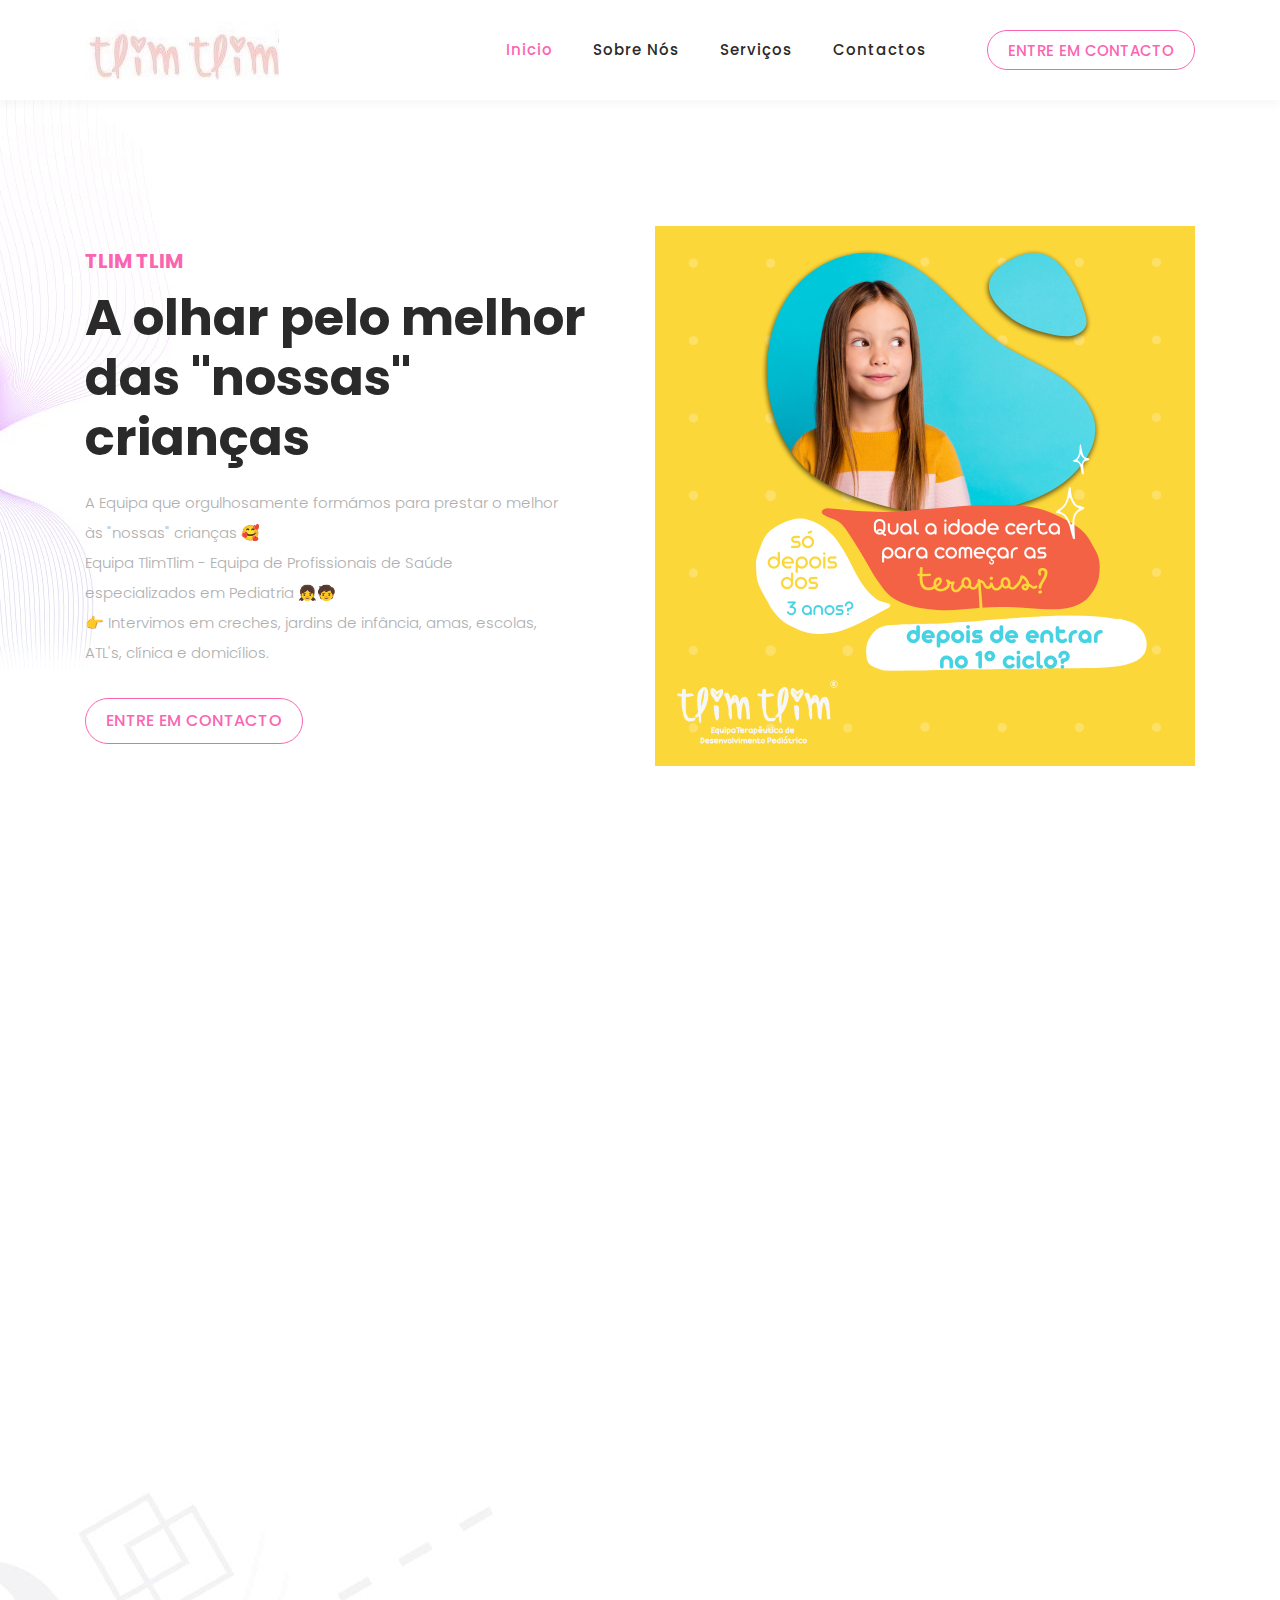
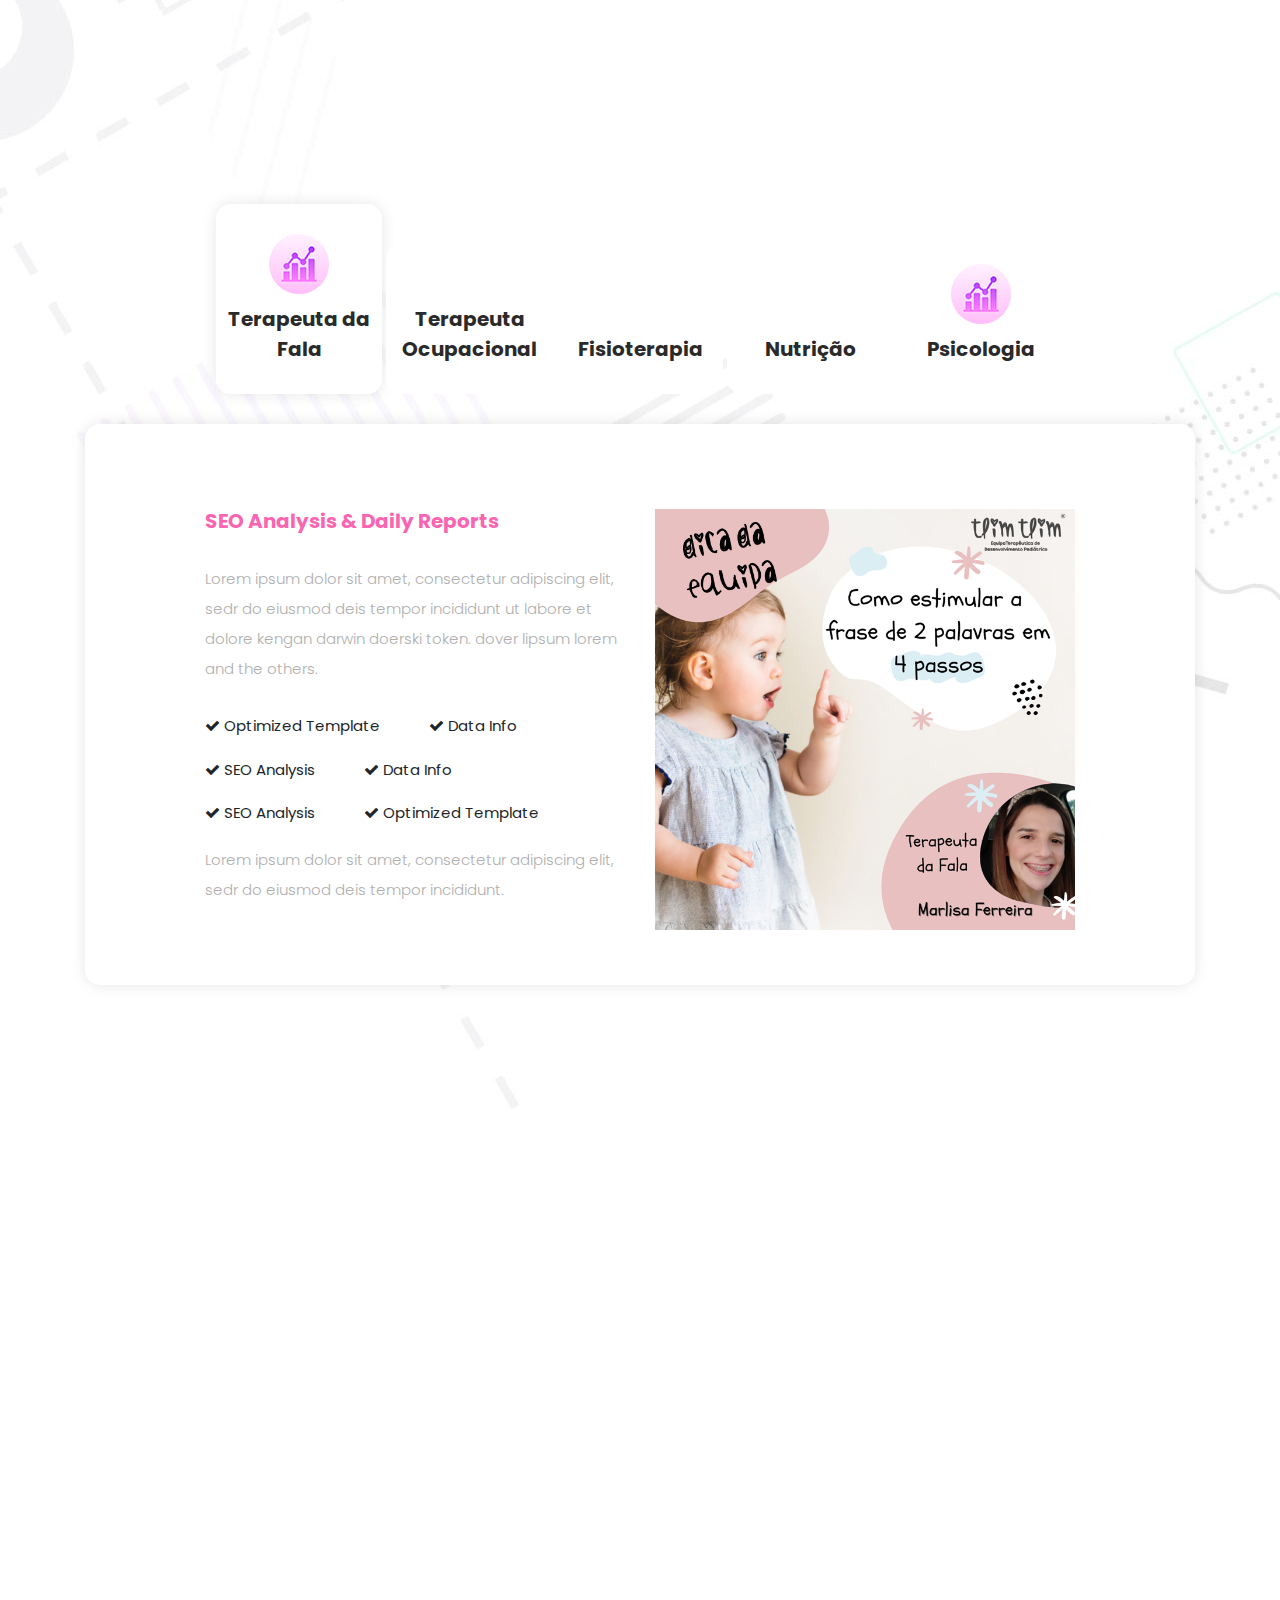
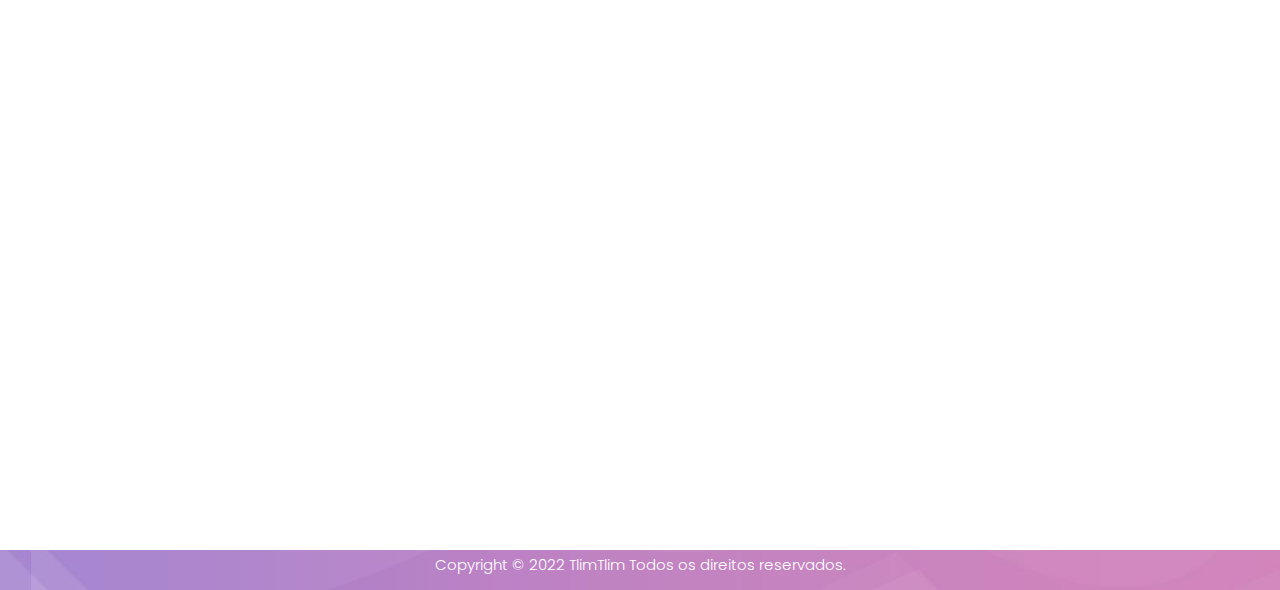
==== commit 0ae85bdd: "awd" ====
--- a/PAP/index.html
+++ b/PAP/index.html
@@ -14,12 +14,11 @@
     <title>Tlim Tlim - Website PAP</title>
 
     <!-- Bootstrap core CSS -->
-    <link href="vendor/bootstrap/css/bootstrap.min.css" rel="stylesheet">
-
+    <link rel="stylesheet" href="https://cdn.jsdelivr.net/npm/bootstrap@4.3.1/dist/css/bootstrap.min.css" integrity="sha384-ggOyR0iXCbMQv3Xipma34MD+dH/1fQ784/j6cY/iJTQUOhcWr7x9JvoRxT2MZw1T" crossorigin="anonymous">
 
     <!-- Additional CSS Files -->
     <link rel="stylesheet" href="assets/css/fontawesome.css">
-    <link rel="stylesheet" href="assets/css/templatemo-digimedia-v1.css">
+    <link rel="stylesheet" href="assets/css/style.css">
     <link rel="stylesheet" href="assets/css/animated.css">
     <link rel="stylesheet" href="assets/css/owl.css">
 
@@ -28,7 +27,7 @@
 <body>
 
   <!-- ***** Preloader Start ***** -->
-  <div id="js-preloader" class="js-preloader">
+  <!-- <div id="js-preloader" class="js-preloader">
     <div class="preloader-inner">
       <span class="dot"></span>
       <div class="dots">
@@ -37,11 +36,11 @@
         <span></span>
       </div>
     </div>
-  </div>
+  </div> -->
   <!-- ***** Preloader End ***** -->
 
   <!-- Pre-header Starts -->
-  <div class="pre-header">
+  <!-- <div class="pre-header">
     <div class="container">
       <div class="row">
         <div class="col-lg-8 col-sm-8 col-7">
@@ -57,7 +56,7 @@
         </div>
       </div>
     </div>
-  </div>
+  </div> -->
   <!-- Pre-header End -->
 
   <!-- ***** Header Area Start ***** -->
@@ -138,8 +137,8 @@
             <div class="col-lg-6 align-self-center  wow fadeInRight" data-wow-duration="1s" data-wow-delay="0.5s">
               <div class="about-right-content">
                 <div class="section-heading">
-                  <h6>Sobre a nossa equipa</h6>
-                  <h4>Quem somos em <em>Tlim Tlim</em></h4>
+                  <h6 class="text-uppercase">Sobre a nossa equipa</h6>
+                  <h4 class="text-uppercase"> Quem somos em <em>Tlim Tlim</em></h4>
                   <div class="line-dec"></div>
                 </div>
                 <p>Esperamos que consigamos ajudar! 😊</p>
@@ -164,7 +163,7 @@
                   </div>
                   <div class="col-lg-4 col-sm-4">
                     <div class="skill-item second-skill-item wow fadeIn" data-wow-duration="1s" data-wow-delay="0s">
-                      <div class="progress" data-percentage="80">
+                      <div class="progress" data-percentage="90">
                         <span class="progress-left">
                           <span class="progress-bar"></span>
                         </span>
@@ -173,7 +172,7 @@
                         </span>
                         <div class="progress-value">
                           <div>
-                            80%<br>
+                            90%<br>
                             <span>Dedicação</span>
                           </div>
                         </div>
@@ -182,7 +181,7 @@
                   </div>
                   <div class="col-lg-4 col-sm-4">
                     <div class="skill-item third-skill-item wow fadeIn" data-wow-duration="1s" data-wow-delay="0s">
-                      <div class="progress" data-percentage="80">
+                      <div class="progress" data-percentage="90">
                         <span class="progress-left">
                           <span class="progress-bar"></span>
                         </span>
@@ -191,7 +190,7 @@
                         </span>
                         <div class="progress-value">
                           <div>
-                            80%<br>
+                            90%<br>
                             <span>Animação</span>
                           </div>
                         </div>
@@ -224,33 +223,33 @@
                 <div class="col-lg-12">
                   <div class="menu">
                     <div class="first-thumb active">
-                      <div class="thumb">
+                      <div class="thumb text-center">
                         <span class="icon"><img src="assets/images/service-icon-01.png" alt=""></span>
-                        Apartments
+                        Terapeuta da Fala
                       </div>
                     </div>
                     <div>
                       <div class="thumb">                 
                         <span class="icon"><img src="assets/images/service-icon-02.png" alt=""></span>
-                        Food &amp; Life
+                        Terapeuta Ocupacional 
                       </div>
                     </div>
                     <div>
                       <div class="thumb">                 
                         <span class="icon"><img src="assets/images/service-icon-03.png" alt=""></span>
-                        Cars
+                        Fisioterapia
                       </div>
                     </div>
                     <div>
                       <div class="thumb">                 
                         <span class="icon"><img src="assets/images/service-icon-04.png" alt=""></span>
-                        Shopping
+                        Nutrição
                       </div>
                     </div>
                     <div class="last-thumb">
                       <div class="thumb">                 
                         <span class="icon"><img src="assets/images/service-icon-01.png" alt=""></span>
-                        Traveling
+                        Psicologia
                       </div>
                     </div>
                   </div>
@@ -464,13 +463,8 @@
   </div>
 
   <footer>
-    <div class="container">
-      <div class="row">
-        <div class="col-lg-12">
-          <p>Copyright © 2022 DigiMedia Co., Ltd. All Rights Reserved. 
-          <br>Design: <a href="https://templatemo.com" target="_parent" title="free css templates">TemplateMo</a></p>
-        </div>
-      </div>
+    <div class="text-center">  
+          <p>Copyright © 2022 TlimTlim Todos os direitos reservados.         
     </div>
   </footer>
 
--- a/PAP/assets/css/style.css
+++ b/PAP/assets/css/style.css
@@ -0,0 +1,2182 @@
+/* 
+---------------------------------------------
+reset
+--------------------------------------------- 
+*/
+html, body, div, span, applet, object, iframe, h1, h2, h3, h4, h5, h6, p, blockquote, div
+pre, a, abbr, acronym, address, big, cite, code, del, dfn, em, font, img, ins, kbd, q,
+s, samp, small, strike, strong, sub, sup, tt, var, b, u, i, center, dl, dt, dd, ol, ul, li,
+figure, header, nav, section, article, aside, footer, figcaption {
+  margin: 0;
+  padding: 0;
+  border: 0;
+  outline: 0;
+}
+
+/* clear fix */
+.grid:after {
+  content: '';
+  display: block;
+  clear: both;
+}
+
+/* ---- .grid-item ---- */
+
+.grid-sizer,
+.grid-item {
+  width: 50%;
+}
+
+.grid-item {
+  float: left;
+}
+
+.grid-item img {
+  display: block;
+  max-width: 100%;
+}
+
+.clearfix:after {
+  content: ".";
+  display: block;
+  clear: both;
+  visibility: hidden;
+  line-height: 0;
+  height: 0;
+}
+
+.clearfix {
+  display: inline-block;
+}
+
+html[xmlns] .clearfix {
+  display: block;
+}
+
+* html .clearfix {
+  height: 1%;
+}
+
+ul, li {
+  padding: 0;
+  margin: 0;
+  list-style: none;
+}
+
+header, nav, section, article, aside, footer, hgroup {
+  display: block;
+}
+
+* {
+  box-sizing: border-box;
+}
+
+html, body {
+  font-family: 'Poppins', sans-serif;
+  font-weight: 400;
+  background-color: #fff;
+  -ms-text-size-adjust: 100%;
+  -webkit-font-smoothing: antialiased;
+  -moz-osx-font-smoothing: grayscale;
+}
+
+a {
+  text-decoration: none !important;
+}
+
+h1, h2, h3, h4, h5, h6 {
+  margin-top: 0px;
+  margin-bottom: 0px;
+}
+
+ul {
+  margin-bottom: 0px;
+}
+
+p {
+  font-size: 15px;
+  line-height: 30px;
+  font-weight: 300;
+  color: #afafaf;
+}
+
+img {
+  width: 100%;
+  overflow: hidden;
+}
+
+/* 
+---------------------------------------------
+global styles
+--------------------------------------------- 
+*/
+html,
+body {
+  background: #fff;
+  font-family: 'Poppins', sans-serif;
+}
+
+::selection {
+  background: #fa65b1;
+  color: #fff !important;
+}
+
+::-moz-selection {
+  background: #fa65b1;
+  color: #fff !important;
+}
+
+@media (max-width: 991px) {
+  html, body {
+    overflow-x: hidden;
+  }
+  .mobile-top-fix {
+    margin-top: 30px;
+    margin-bottom: 0px;
+  }
+  .mobile-bottom-fix {
+    margin-bottom: 30px;
+  }
+  .mobile-bottom-fix-big {
+    margin-bottom: 60px;
+  }
+}
+
+.page-section {
+  margin-top: 120px;
+}
+
+.section-heading {
+  position: relative;
+  z-index: 2;
+}
+
+.section-heading h6 {
+  font-size: 15px;
+  font-weight: 700;
+  color: hsl(202, 64%, 68%);
+  text-transform: uppercase;
+  margin-bottom: 15px;
+}
+
+.section-heading h4 {
+  color: #ee9ecf;
+  font-size: 35px;
+  font-weight: 700;
+  text-transform: capitalize;
+  margin-bottom: 25px;
+}
+
+.section-heading h4 em {
+  font-style: normal;
+  color: hsl(202, 64%, 68%);
+}
+
+.section-heading .line-dec {
+  width: 50px;
+  height: 2px;
+  background-color: hsl(320, 48%, 77%);
+}
+
+.border-first-button a {
+  display: inline-block !important;
+  padding: 10px 20px !important;
+  color: #fa65b1 !important;
+  border: 1px solid #fa65b1 !important;
+  border-radius: 23px;
+  font-weight: 500 !important;
+  letter-spacing: 0.3px !important;
+  transition: all .5s;
+  text-transform: uppercase;
+}
+
+.border-first-button a:hover {
+  background-color: #fa65b1;
+  color: #fff !important;
+}
+
+
+/* 
+---------------------------------------------
+intro
+--------------------------------------------- 
+*/
+
+
+.intro-banner {
+  text-align: center;
+  padding-top: 200px;margin-bottom: 100px;
+  position: relative;
+}
+
+.intro-banner:after {
+  content: '';
+  background-image: url(../images/slider-left-dec.jpg);
+  background-repeat: no-repeat;
+  position: absolute;
+  left: 0;
+  top: 0px;
+  width: 262px;
+  height: 625px;
+  z-index: 1;
+}
+/*
+.intro-banner:before {
+  content: '';
+  background-image: url(../images/slider-right-dec.jpg);
+  background-repeat: no-repeat;
+  position: absolute;
+  right: 0;
+  top: 0px;
+  width: 1159px;
+  height: 797px;
+  z-index: 2;
+}
+*/
+
+.intro-banner img {
+  max-width: 152px;
+  margin-bottom: 30px;
+}
+
+.intro-banner h1 {
+  font-size: 36px;
+  font-weight: 600;
+  text-transform: uppercase;
+  margin-bottom: 30px;
+  position: relative; 
+  z-index: 2;
+}
+
+.intro-banner h4 {
+  font-size: 20px;
+  text-transform: capitalize;
+  font-weight: 400;
+  margin-bottom: 20px;
+  position: relative; 
+  z-index: 2;
+}
+
+.intro-banner a {
+  display: inline-block !important;
+  padding: 10px 20px !important;
+  color: #fa65b1 !important;
+  border: 1px solid #fa65b1 !important;
+  border-radius: 23px;
+  font-weight: 500 !important;
+  letter-spacing: 0.3px !important;
+  transition: all .5s;
+  position: relative; 
+  z-index: 2;
+}
+
+.intro-banner a:hover {
+  background-color: #fa65b1;
+  color: #fff !important;
+}
+
+.demos {
+  padding-top: 60px;
+}
+
+.demo-item {
+  position: relative;
+  z-index: 2;
+}
+
+.demos img {
+  transition: all .5s;
+  border-radius: 23px;
+}
+
+.demos img:hover {
+  opacity: 1;
+  box-shadow: 0px 0px 15px rgba(0,0,0,0.25);
+}
+
+.demos h4 {
+  text-align: center;
+  font-size: 20px;
+  margin-top: 30px;
+  font-weight: 700;
+  text-transform: uppercase;
+}
+
+
+/* 
+---------------------------------------------
+header
+--------------------------------------------- 
+*/
+
+.pre-header {
+  background-color: #efefef;
+  height: 60px;
+  padding: 15px 0px;
+}
+
+.pre-header ul li {
+  display: inline-block;
+}
+
+.pre-header ul.info li {
+  margin-right: 45px;
+}
+
+.pre-header ul.info li a {
+  color: #afafaf;
+  font-size: 14px;
+  transition: all .3s;
+}
+
+.pre-header ul.info li a:hover {
+  color: #fa65b1;
+}
+
+.pre-header ul.info li a i {
+  font-size: 18px;
+  margin-right: 8px;
+}
+
+.pre-header ul.social-media {
+  text-align: right;
+}
+
+.pre-header ul.social-media li {
+  margin-left: 5px;
+}
+
+.pre-header ul.social-media li a {
+  background-color: #afafaf;
+  color: #fff;
+  display: inline-block;
+  width: 30px;
+  height: 30px;
+  line-height: 30px;
+  text-align: center;
+  border-radius: 50%;
+  font-size: 14px;
+  transition: all .3s;
+}
+
+.pre-header ul.social-media li a:hover {
+  background-color: #fa65b1;
+}
+
+.background-header {
+  background-color: #fff!important;
+  height: 80px!important;
+  position: fixed!important;
+  top: 0px;
+  left: 0px;
+  right: 0px;
+  box-shadow: 0px 5px 8px rgba(0,0,0,0.03);
+}
+
+.background-header .logo,
+.background-header .main-nav .nav li a {
+  color: #fff;
+}
+
+.background-header .main-nav .nav li:hover a {
+  color: #fa65b1;
+}
+
+.background-header .nav li a.active {
+  position: relative;
+  color: #fff;
+}
+
+.background-header .nav li a.active:after {
+  position: absolute;
+  width: 100%;
+  height: 1px;
+  background-color: #fa65b1;
+  content: '';
+  left: 50%;
+  bottom: -20px;
+  transform: translateX(-50%);
+}
+
+.background-header .nav li:last-child a.active:after {
+  background-color: transparent;
+}
+
+.header-area {
+  background-color: #fff;
+  box-shadow: 0px 5px 8px rgba(0,0,0,0.03);
+  position: absolute;
+  left: 0px;
+  right: 0px;
+  z-index: 100;
+  height: 100px;
+  -webkit-transition: all .5s ease 0s;
+  -moz-transition: all .5s ease 0s;
+  -o-transition: all .5s ease 0s;
+  transition: all .5s ease 0s;
+}
+
+.header-area .main-nav {
+  min-height: 80px;
+  background: transparent;
+}
+
+.header-area .main-nav .logo {
+  float: left;
+  -webkit-transition: all 0.3s ease 0s;
+  -moz-transition: all 0.3s ease 0s;
+  -o-transition: all 0.3s ease 0s;
+  transition: all 0.3s ease 0s;
+}
+
+.header-area .main-nav .logo {
+    line-height: 100px;
+    float: left;
+    -webkit-transition: all 0.3s ease 0s;
+    -moz-transition: all 0.3s ease 0s;
+    -o-transition: all 0.3s ease 0s;
+    transition: all 0.3s ease 0s;
+}
+
+.background-header .main-nav .logo {
+  line-height: 80px;
+}
+
+.background-header .main-nav .nav {
+  margin-top: 20px !important;
+}
+
+.header-area .main-nav .nav {
+  float: right;
+  margin-top: 30px;
+  margin-right: 0px;
+  background-color: transparent;
+  -webkit-transition: all 0.3s ease 0s;
+  -moz-transition: all 0.3s ease 0s;
+  -o-transition: all 0.3s ease 0s;
+  transition: all 0.3s ease 0s;
+  position: relative;
+  z-index: 999;
+}
+
+.header-area .main-nav .nav li {
+  padding-left: 20px;
+  padding-right: 20px;
+}
+
+.header-area .main-nav .nav li:last-child {
+  padding-right: 0px;
+  padding-left: 40px;
+}
+
+.header-area .main-nav .nav li:last-child a ,
+.background-header .main-nav .nav li:last-child a {
+  padding: 0px 20px !important;
+  font-weight: 400;
+}
+
+.header-area .main-nav .nav li:last-child a:hover ,
+.background-header .main-nav .nav li:last-child a:hover {
+  color: #fff !important;
+}
+
+.header-area .main-nav .nav li a {
+  display: block;
+  font-weight: 500;
+  font-size: 15px;
+  color: #2a2a2a;
+  text-transform: capitalize;
+  -webkit-transition: all 0.3s ease 0s;
+  -moz-transition: all 0.3s ease 0s;
+  -o-transition: all 0.3s ease 0s;
+  transition: all 0.3s ease 0s;
+  height: 40px;
+  line-height: 40px;
+  border: transparent;
+  letter-spacing: 1px;
+}
+
+.header-area .main-nav .nav li:hover a,
+.header-area .main-nav .nav li a.active {
+  color: #fa65b1!important;
+}
+
+.background-header .main-nav .nav li:hover a,
+.background-header .main-nav .nav li a.active {
+  color: #fa65b1!important;
+  opacity: 1;
+}
+
+.header-area .main-nav .nav li.submenu {
+  position: relative;
+  padding-right: 30px;
+}
+
+.header-area .main-nav .nav li.submenu:after {
+  font-family: FontAwesome;
+  content: "\f107";
+  font-size: 12px;
+  color: #2a2a2a;
+  position: absolute;
+  right: 18px;
+  top: 12px;
+}
+
+.background-header .main-nav .nav li.submenu:after {
+  color: #2a2a2a;
+}
+
+.header-area .main-nav .nav li.submenu ul {
+  position: absolute;
+  width: 200px;
+  box-shadow: 0 2px 28px 0 rgba(0, 0, 0, 0.06);
+  overflow: hidden;
+  top: 50px;
+  opacity: 0;
+  transform: translateY(+2em);
+  visibility: hidden;
+  z-index: -1;
+  transition: all 0.3s ease-in-out 0s, visibility 0s linear 0.3s, z-index 0s linear 0.01s;
+}
+
+.header-area .main-nav .nav li.submenu ul li {
+  margin-left: 0px;
+  padding-left: 0px;
+  padding-right: 0px;
+}
+
+.header-area .main-nav .nav li.submenu ul li a {
+  opacity: 1;
+  display: block;
+  background: #f7f7f7;
+  color: #2a2a2a!important;
+  padding-left: 20px;
+  height: 40px;
+  line-height: 40px;
+  -webkit-transition: all 0.3s ease 0s;
+  -moz-transition: all 0.3s ease 0s;
+  -o-transition: all 0.3s ease 0s;
+  transition: all 0.3s ease 0s;
+  position: relative;
+  font-size: 13px;
+  font-weight: 400;
+  border-bottom: 1px solid #eee;
+}
+
+.header-area .main-nav .nav li.submenu ul li a:hover {
+  background: #fff;
+  color: #fa65b1!important;
+  padding-left: 25px;
+}
+
+.header-area .main-nav .nav li.submenu ul li a:hover:before {
+  width: 3px;
+}
+
+.header-area .main-nav .nav li.submenu:hover ul {
+  visibility: visible;
+  opacity: 1;
+  z-index: 1;
+  transform: translateY(0%);
+  transition-delay: 0s, 0s, 0.3s;
+}
+
+.header-area .main-nav .menu-trigger {
+  cursor: pointer;
+  display: block;
+  position: absolute;
+  top: 33px;
+  width: 32px;
+  height: 40px;
+  text-indent: -9999em;
+  z-index: 99;
+  right: 40px;
+  display: none;
+}
+
+.background-header .main-nav .menu-trigger {
+  top: 23px;
+}
+
+.header-area .main-nav .menu-trigger span,
+.header-area .main-nav .menu-trigger span:before,
+.header-area .main-nav .menu-trigger span:after {
+  -moz-transition: all 0.4s;
+  -o-transition: all 0.4s;
+  -webkit-transition: all 0.4s;
+  transition: all 0.4s;
+  background-color: #2a2a2a;
+  display: block;
+  position: absolute;
+  width: 30px;
+  height: 2px;
+  left: 0;
+}
+
+.background-header .main-nav .menu-trigger span,
+.background-header .main-nav .menu-trigger span:before,
+.background-header .main-nav .menu-trigger span:after {
+  background-color: #2a2a2a;
+}
+
+.header-area .main-nav .menu-trigger span:before,
+.header-area .main-nav .menu-trigger span:after {
+  -moz-transition: all 0.4s;
+  -o-transition: all 0.4s;
+  -webkit-transition: all 0.4s;
+  transition: all 0.4s;
+  background-color: #2a2a2a;
+  display: block;
+  position: absolute;
+  width: 30px;
+  height: 2px;
+  left: 0;
+  width: 75%;
+}
+
+.background-header .main-nav .menu-trigger span:before,
+.background-header .main-nav .menu-trigger span:after {
+  background-color: #2a2a2a;
+}
+
+.header-area .main-nav .menu-trigger span:before,
+.header-area .main-nav .menu-trigger span:after {
+  content: "";
+}
+
+.header-area .main-nav .menu-trigger span {
+  top: 16px;
+}
+
+.header-area .main-nav .menu-trigger span:before {
+  -moz-transform-origin: 33% 100%;
+  -ms-transform-origin: 33% 100%;
+  -webkit-transform-origin: 33% 100%;
+  transform-origin: 33% 100%;
+  top: -10px;
+  z-index: 10;
+}
+
+.header-area .main-nav .menu-trigger span:after {
+  -moz-transform-origin: 33% 0;
+  -ms-transform-origin: 33% 0;
+  -webkit-transform-origin: 33% 0;
+  transform-origin: 33% 0;
+  top: 10px;
+}
+
+.header-area .main-nav .menu-trigger.active span,
+.header-area .main-nav .menu-trigger.active span:before,
+.header-area .main-nav .menu-trigger.active span:after {
+  background-color: transparent;
+  width: 100%;
+}
+
+.header-area .main-nav .menu-trigger.active span:before {
+  -moz-transform: translateY(6px) translateX(1px) rotate(45deg);
+  -ms-transform: translateY(6px) translateX(1px) rotate(45deg);
+  -webkit-transform: translateY(6px) translateX(1px) rotate(45deg);
+  transform: translateY(6px) translateX(1px) rotate(45deg);
+  background-color: #2a2a2a;
+}
+
+.background-header .main-nav .menu-trigger.active span:before {
+  background-color: #2a2a2a;
+}
+
+.header-area .main-nav .menu-trigger.active span:after {
+  -moz-transform: translateY(-6px) translateX(1px) rotate(-45deg);
+  -ms-transform: translateY(-6px) translateX(1px) rotate(-45deg);
+  -webkit-transform: translateY(-6px) translateX(1px) rotate(-45deg);
+  transform: translateY(-6px) translateX(1px) rotate(-45deg);
+  background-color: #2a2a2a;
+}
+
+.background-header .main-nav .menu-trigger.active span:after {
+  background-color: #2a2a2a;
+}
+
+.header-area.header-sticky {
+  min-height: 80px;
+}
+
+.header-area .nav {
+  margin-top: 30px;
+}
+
+.header-area.header-sticky .nav li a.active {
+  color: #fa65b1;
+}
+
+@media (max-width: 1200px) {
+  .header-area .main-nav .nav li {
+    padding-left: 12px;
+    padding-right: 12px;
+  }
+  .header-area .main-nav:before {
+    display: none;
+  }
+}
+
+@media (max-width: 992px) {
+  .header-area .main-nav .nav li:last-child  ,
+  .background-header .main-nav .nav li:last-child {
+    display: none;
+  }
+  .header-area .main-nav .nav li:nth-child(6),
+  .background-header .main-nav .nav li:nth-child(6) {
+    padding-right: 0px;
+  }
+  .background-header .nav li a.active:after {
+    display: none;
+  }
+}
+
+@media (max-width: 767px) {
+  .pre-header ul.info li:last-child {
+    display: none;
+  }
+  .background-header .main-nav .nav {
+    margin-top: 80px !important;
+  }
+  .header-area .main-nav .logo {
+    color: #1e1e1e;
+  }
+  .header-area.header-sticky .nav li a:hover,
+  .header-area.header-sticky .nav li a.active {
+    color: #fa65b1!important;
+    opacity: 1;
+  }
+  .header-area.header-sticky .nav li.search-icon a {
+    width: 100%;
+  }
+  .header-area {
+    background-color: #fff;
+    padding: 0px 15px;
+    height: 100px;
+    box-shadow: none;
+    text-align: center;
+    box-shadow: 0px 5px 8px rgba(0,0,0,0.03);
+  }
+  .header-area .container {
+    padding: 0px;
+  }
+  .header-area .logo {
+    margin-left: 30px;
+  }
+  .header-area .menu-trigger {
+    display: block !important;
+  }
+  .header-area .main-nav {
+    overflow: hidden;
+  }
+  .header-area .main-nav .nav {
+    float: none;
+    width: 100%;
+    display: none;
+    -webkit-transition: all 0s ease 0s;
+    -moz-transition: all 0s ease 0s;
+    -o-transition: all 0s ease 0s;
+    transition: all 0s ease 0s;
+    margin-left: 0px;
+  }
+  .background-header .nav {
+    margin-top: 80px;
+  }
+  .header-area .main-nav .nav li:first-child {
+    border-top: 1px solid #eee;
+  }
+  .header-area.header-sticky .nav {
+    margin-top: 100px;
+  }
+  .header-area .main-nav .nav li {
+    width: 100%;
+    background: #fff;
+    border-bottom: 1px solid #e7e7e7;
+    padding-left: 0px !important;
+    padding-right: 0px !important;
+  }
+  .header-area .main-nav .nav li a {
+    height: 50px !important;
+    line-height: 50px !important;
+    padding: 0px !important;
+    border: none !important;
+    background: #f7f7f7 !important;
+    color: #191a20 !important;
+  }
+  .header-area .main-nav .nav li a:hover {
+    background: #eee !important;
+    color: #fa65b1!important;
+  }
+  .header-area .main-nav .nav li.submenu ul {
+    position: relative;
+    visibility: inherit;
+    opacity: 1;
+    z-index: 1;
+    transform: translateY(0%);
+    transition-delay: 0s, 0s, 0.3s;
+    top: 0px;
+    width: 100%;
+    box-shadow: none;
+    height: 0px;
+  }
+  .header-area .main-nav .nav li.submenu ul li a {
+    font-size: 12px;
+    font-weight: 400;
+  }
+  .header-area .main-nav .nav li.submenu ul li a:hover:before {
+    width: 0px;
+  }
+  .header-area .main-nav .nav li.submenu ul.active {
+    height: auto !important;
+  }
+  .header-area .main-nav .nav li.submenu:after {
+    color: #3B566E;
+    right: 25px;
+    font-size: 14px;
+    top: 15px;
+  }
+  .header-area .main-nav .nav li.submenu:hover ul, .header-area .main-nav .nav li.submenu:focus ul {
+    height: 0px;
+  }
+}
+
+@media (min-width: 767px) {
+  .header-area .main-nav .nav {
+    display: flex !important;
+  }
+}
+
+/* 
+---------------------------------------------
+preloader
+--------------------------------------------- 
+*/
+
+.js-preloader {
+    position: fixed;
+    top: 0;
+    left: 0;
+    right: 0;
+    bottom: 0;
+    background-color: #fff;
+    display: -webkit-box;
+    display: flex;
+    -webkit-box-align: center;
+    align-items: center;
+    -webkit-box-pack: center;
+    justify-content: center;
+    opacity: 1;
+    visibility: visible;
+    z-index: 9999;
+    -webkit-transition: opacity 0.25s ease;
+    transition: opacity 0.25s ease;
+}
+
+.js-preloader.loaded {
+    opacity: 0;
+    visibility: hidden;
+    pointer-events: none;
+}
+
+@-webkit-keyframes dot {
+    50% {
+        -webkit-transform: translateX(96px);
+        transform: translateX(96px);
+    }
+}
+
+@keyframes dot {
+    50% {
+        -webkit-transform: translateX(96px);
+        transform: translateX(96px);
+    }
+}
+
+@-webkit-keyframes dots {
+    50% {
+        -webkit-transform: translateX(-31px);
+        transform: translateX(-31px);
+    }
+}
+
+@keyframes dots {
+    50% {
+        -webkit-transform: translateX(-31px);
+        transform: translateX(-31px);
+    }
+}
+
+.preloader-inner {
+    position: relative;
+    width: 142px;
+    height: 40px;
+    background: #fff;
+}
+
+.preloader-inner .dot {
+    position: absolute;
+    width: 16px;
+    height: 16px;
+    top: 12px;
+    left: 15px;
+    background: #fa65b1;
+    border-radius: 50%;
+    -webkit-transform: translateX(0);
+    transform: translateX(0);
+    -webkit-animation: dot 2.8s infinite;
+    animation: dot 2.8s infinite;
+}
+
+.preloader-inner .dots {
+    -webkit-transform: translateX(0);
+    transform: translateX(0);
+    margin-top: 12px;
+    margin-left: 31px;
+    -webkit-animation: dots 2.8s infinite;
+    animation: dots 2.8s infinite;
+}
+
+.preloader-inner .dots span {
+    display: block;
+    float: left;
+    width: 16px;
+    height: 16px;
+    margin-left: 16px;
+    background: #fa65b1;
+    border-radius: 50%;
+}
+
+
+
+/* 
+---------------------------------------------
+Banner Style
+--------------------------------------------- 
+*/
+
+.main-banner {
+  background-repeat: no-repeat;
+  background-position: center center;
+  background-size: cover;
+  padding: 226px 0px 120px 0px;
+  position: relative;
+  overflow: hidden;
+}
+
+.main-banner:after {
+  content: '';
+  background-image: url(../images/slider-left-dec.jpg);
+  background-repeat: no-repeat;
+  position: absolute;
+  left: 0;
+  top: 60px;
+  width: 262px;
+  height: 625px;
+  z-index: 1;
+}
+
+.main-banner:before {
+  content: '';
+  background-image: url(../images/slider-right-dec.jpg);
+  background-repeat: no-repeat;
+  position: absolute;
+  right: 0;
+  top: 60px;
+  width: 1159px;
+  height: 797px;
+  z-index: -1;
+}
+
+.main-banner .left-content {
+  margin-right: 15px;
+}
+
+.main-banner .left-content h6 {
+  text-transform: capitalize;
+  font-size: 20px;
+  font-weight: 700;
+  color: #fa65b1;
+  margin-bottom: 15px;
+  text-transform: uppercase;
+}
+
+.main-banner .left-content h2 {
+  z-index: 2;
+  position: relative;
+  font-weight: 700;
+  font-size: 50px;
+  color: #2a2a2a;
+  margin-bottom: 20px;
+}
+
+.main-banner .left-content p {
+  margin-bottom: 30px;
+  margin-right: 45px;
+}
+
+.main-banner .right-image {
+  text-align: right;
+  position: relative;
+  z-index: 20;
+}
+
+.main-banner .right-image img {
+  max-width: 593px;
+}
+
+
+
+/* 
+---------------------------------------------
+About Style
+--------------------------------------------- 
+*/
+
+#about {
+  padding-top: 130px;
+}
+
+.about-left-image img {
+  margin-right: 45px;
+}
+
+.about-right-content p {
+  margin-top: 30px;
+  margin-bottom: 45px;
+}
+
+.skills-content {
+  position: relative;
+  z-index: 1;
+  margin-top: -50px;
+  background-color: #f5f5f5;
+  border-bottom-right-radius: 50px;
+  border-bottom-left-radius: 50px;
+  padding: 110px 0px 50px 0px;
+}
+
+.skill-item {
+  text-align: center;
+}
+
+.progress {
+  width: 150px;
+  height: 150px;
+  line-height: 150px;
+  background: none;
+  margin: 0 auto;
+  box-shadow: none;
+  position: relative;
+}
+.progress:after {
+  content: "";
+  width: 100%;
+  height: 100%;
+  border-radius: 50%;
+  border: 5px solid #fff;
+  position: absolute;
+  top: 0;
+  left: 0;
+}
+.progress > span {
+  width: 50%;
+  height: 100%;
+  overflow: hidden;
+  position: absolute;
+  top: 0;
+  z-index: 1;
+}
+.progress .progress-left {
+  left: 0;
+}
+.progress .progress-bar {
+  width: 100%;
+  height: 100%;
+  background: none;
+  border-width: 5px;
+  border-style: solid;
+  position: absolute;
+  top: 0;
+  border-color: #fd6a54;
+}
+
+.first-skill-item .progress .progress-bar {
+  border-color: #fa65b1;
+}
+
+.second-skill-item .progress .progress-bar {
+  border-color: #726ae3;
+}
+
+.third-skill-item .progress .progress-bar {
+  border-color: #f58b56;
+}
+
+.progress .progress-left .progress-bar {
+  left: 100%;
+  border-top-right-radius: 75px;
+  border-bottom-right-radius: 75px;
+  border-left: 0;
+  -webkit-transform-origin: center left;
+  transform-origin: center left;
+}
+.progress .progress-right {
+  right: 0;
+}
+.progress .progress-right .progress-bar {
+  left: -100%;
+  border-top-left-radius: 75px;
+  border-bottom-left-radius: 75px;
+  border-right: 0;
+  -webkit-transform-origin: center right;
+  transform-origin: center right;
+}
+.progress .progress-value {
+  text-align: center;
+  color: #2a2a2a;
+  display: flex;
+  width: 100%;
+  border-radius: 50%;
+  font-size: 35px;
+  text-align: center;
+  line-height: 25px;
+  align-items: center;
+  justify-content: center;
+  height: 100%;
+  font-weight: 700;
+}
+.progress .progress-value div {
+  margin-top: 10px;
+}
+.progress .progress-value span {
+  font-size: 18px;
+  text-transform: none;
+  color: #afafaf;
+  font-weight: 300;
+}
+
+/* This for loop creates the  necessary css animation names 
+Due to the split circle of progress-left and progress right, we must use the animations on each side. 
+*/
+.progress[data-percentage="10"] .progress-right .progress-bar {
+  animation: loading-1 1.5s linear forwards;
+}
+.progress[data-percentage="10"] .progress-left .progress-bar {
+  animation: 0;
+}
+
+.progress[data-percentage="20"] .progress-right .progress-bar {
+  animation: loading-2 1.5s linear forwards;
+}
+.progress[data-percentage="20"] .progress-left .progress-bar {
+  animation: 0;
+}
+
+.progress[data-percentage="30"] .progress-right .progress-bar {
+  animation: loading-3 1.5s linear forwards;
+}
+.progress[data-percentage="30"] .progress-left .progress-bar {
+  animation: 0;
+}
+
+.progress[data-percentage="40"] .progress-right .progress-bar {
+  animation: loading-4 1.5s linear forwards;
+}
+.progress[data-percentage="40"] .progress-left .progress-bar {
+  animation: 0;
+}
+
+.progress[data-percentage="50"] .progress-right .progress-bar {
+  animation: loading-5 1.5s linear forwards;
+}
+.progress[data-percentage="50"] .progress-left .progress-bar {
+  animation: 0;
+}
+
+.progress[data-percentage="60"] .progress-right .progress-bar {
+  animation: loading-5 1.5s linear forwards;
+}
+.progress[data-percentage="60"] .progress-left .progress-bar {
+  animation: loading-1 1.5s linear forwards 1.5s;
+}
+
+.progress[data-percentage="70"] .progress-right .progress-bar {
+  animation: loading-5 1.5s linear forwards;
+}
+.progress[data-percentage="70"] .progress-left .progress-bar {
+  animation: loading-2 1.5s linear forwards 1.5s;
+}
+
+.progress[data-percentage="80"] .progress-right .progress-bar {
+  animation: loading-5 1.5s linear forwards;
+}
+.progress[data-percentage="80"] .progress-left .progress-bar {
+  animation: loading-3 1.5s linear forwards 1.5s;
+}
+
+.progress[data-percentage="90"] .progress-right .progress-bar {
+  animation: loading-5 1.5s linear forwards;
+}
+.progress[data-percentage="90"] .progress-left .progress-bar {
+  animation: loading-4 1.5s linear forwards 1.5s;
+}
+
+.progress[data-percentage="100"] .progress-right .progress-bar {
+  animation: loading-5 1.5s linear forwards;
+}
+.progress[data-percentage="100"] .progress-left .progress-bar {
+  animation: loading-5 1.5s linear forwards 1.5s;
+}
+
+@keyframes loading-1 {
+  0% {
+    -webkit-transform: rotate(0deg);
+    transform: rotate(0deg);
+  }
+  100% {
+    -webkit-transform: rotate(36);
+    transform: rotate(36deg);
+  }
+}
+@keyframes loading-2 {
+  0% {
+    -webkit-transform: rotate(0deg);
+    transform: rotate(0deg);
+  }
+  100% {
+    -webkit-transform: rotate(72);
+    transform: rotate(72deg);
+  }
+}
+@keyframes loading-3 {
+  0% {
+    -webkit-transform: rotate(0deg);
+    transform: rotate(0deg);
+  }
+  100% {
+    -webkit-transform: rotate(108);
+    transform: rotate(108deg);
+  }
+}
+@keyframes loading-4 {
+  0% {
+    -webkit-transform: rotate(0deg);
+    transform: rotate(0deg);
+  }
+  100% {
+    -webkit-transform: rotate(144);
+    transform: rotate(144deg);
+  }
+}
+@keyframes loading-5 {
+  0% {
+    -webkit-transform: rotate(0deg);
+    transform: rotate(0deg);
+  }
+  100% {
+    -webkit-transform: rotate(180);
+    transform: rotate(180deg);
+  }
+}
+.progress {
+  margin-bottom: 1em;
+}
+
+/* 
+---------------------------------------------
+Services Style
+--------------------------------------------- 
+*/
+
+.services {
+  padding-top: 130px;
+  position: relative;
+}
+
+.services:after {
+  content: '';
+  background-image: url(../images/services-left-dec.jpg);
+  background-repeat: no-repeat;
+  position: absolute;
+  left: 0;
+  top: 0px;
+  width: 786px;
+  height: 1217px;
+  z-index: 0;
+}
+
+.services:before {
+  content: '';
+  background-image: url(../images/services-right-dec.jpg);
+  background-repeat: no-repeat;
+  position: absolute;
+  right: 0;
+  top: 400px;
+  width: 161px;
+  height: 413px;
+  z-index: 0;
+}
+
+.services .section-heading {
+  text-align: center;
+  margin-bottom: 80px;
+}
+
+.services .section-heading .line-dec {
+  margin: 0 auto;
+}
+
+.services .naccs {
+  position: relative;
+  z-index: 1;
+}
+
+.services .icon {
+  display: block;
+  text-align: center;
+  margin: 0 auto;
+}
+
+.services .naccs .menu div h4 {
+  color: #fff;
+  font-size: 15px;
+  font-weight: 400;
+  width: 100%;
+}
+
+.services .icon img {
+  margin-bottom: 10px;
+  max-width: 60px;
+  min-width: 60px;
+}
+
+.services .naccs .menu {
+  text-align: center;
+  margin-bottom: 30px;
+}
+
+.services .naccs .menu div {
+  color: #2a2a2a;
+  margin: 0px;
+  width: 15%;
+  font-size: 20px;
+  font-weight: 700;
+  display: inline-block;
+  text-align: center;
+  cursor: pointer;
+  position: relative;
+  border-radius: 15px;
+  transition: 1s all cubic-bezier(0.075, 0.82, 0.165, 1);
+}
+
+.services .naccs .menu div .thumb {
+  display: inline-block;
+  width: 100%;
+  padding: 30px 0px;
+  background-color: #fff;
+}
+
+.services .naccs .menu div.active {
+  box-shadow: 0px 0px 15px rgba(0,0,0,0.1);
+}
+
+.services ul.nacc {
+  height: 100% !important;
+  position: relative;
+  min-height: 100%;
+  list-style: none;
+  margin: 0;
+  padding: 0;
+  transition: 0.5s all cubic-bezier(0.075, 0.82, 0.165, 1);
+}
+
+.services ul.nacc li {
+  opacity: 0;
+  transform: translateX(-50px);
+  position: absolute;
+  list-style: none;
+  transition: 1s all cubic-bezier(0.075, 0.82, 0.165, 1);
+}
+
+.services ul.nacc li.active {
+  transition-delay: 0.3s;
+  position: relative;
+  z-index: 2;
+  opacity: 1;
+  transform: translateX(0px);
+  box-shadow: 0px 0px 15px rgba(0,0,0,0.1);
+  background-color: #fff;
+  border-radius: 15px;
+  padding: 80px 120px 50px 120px;
+}
+
+.services ul.nacc li {
+  width: 100%;
+}
+
+.services ul.nacc li .right-image img {
+  max-width: 420px;
+  float: right;
+}
+
+.services .nacc .thumb h4 {
+  color: #2a2a2a;
+  font-size: 20px;
+  font-weight: 700;
+  line-height: 35px;
+  margin-bottom: 25px;
+}
+
+.services .nacc .thumb .main-white-button {
+  text-align: right;
+  margin-top: 40px;
+}
+
+.services .nacc .thumb .main-white-button a {
+  background-color: #8d99af;
+  color: #fff;
+}
+
+.services .nacc .thumb .main-white-button a i {
+  background-color: #fff;
+  color: #8d99af;
+}
+
+.services .left-text h4 {
+  font-size: 20px;
+  font-weight: 700;
+  color: #fa65b1 !important;
+}
+
+.services .left-text p {
+  margin-bottom: 30px;
+}
+
+.nacc .ticks-list span {
+  display: inline-block;
+  opacity: 1;
+  margin-right: 45px;
+  margin-bottom: 20px;
+  font-size: 15px;
+  font-weight: 400;
+}
+
+
+
+/* 
+---------------------------------------------
+Free Quote
+--------------------------------------------- 
+*/
+
+.free-quote {
+  background-image: url(../images/quote-bg.jpg);
+  background-repeat: no-repeat;
+  background-position: center center;
+  background-size: cover;
+  padding: 120px 0px;
+  text-align: center;
+  position: relative;
+  z-index: 2;
+  margin-top: 130px;
+}
+
+.free-quote .section-heading {
+  margin-bottom: 60px;
+}
+
+.free-quote .section-heading h6,
+.free-quote .section-heading h4 {
+  color: #fff;
+}
+
+.free-quote .section-heading .line-dec {
+  margin: 0 auto;
+  background-color: #fff;
+}
+
+.free-quote form {
+  background-color: #fff;
+  display: inline-block;
+  width: 100%;
+  min-height: 80px;
+  border-radius: 40px;
+  position: relative;
+  z-index: 1;
+}
+
+.free-quote form input {
+  width: 100%;
+  margin-top: 20px;
+  margin-left: 30px;
+  color: #afafaf;
+  font-weight: 400;
+  font-size: 15px;
+  height: 40px;
+  background-color: transparent;
+  border-bottom: 1px solid #eee;
+  border-top: none;
+  border-left: none;
+  border-right: none;
+  position: relative;
+  z-index: 2;
+  outline: none;
+}
+
+.free-quote form button {
+  width: 100%;
+  height: 80px;
+  border-top-right-radius: 40px;
+  border-bottom-right-radius: 40px;
+  outline: none;
+  border: none;
+  margin-left: 30px;
+  background-color: #726ae3;
+  font-size: 15px;
+  color: #fff;
+}
+
+
+/* 
+---------------------------------------------
+Portfolio
+--------------------------------------------- 
+*/
+
+.our-portfolio {
+  padding-top: 130px;
+  overflow: hidden;
+  position: relative;
+}
+
+.our-portfolio:before {
+  content: '';
+  background-image: url(../images/portfolio-right-dec.jpg);
+  background-repeat: no-repeat;
+  position: absolute;
+  right: 0;
+  top: 0px;
+  width: 414px;
+  height: 861px;
+  z-index: 1;
+}
+
+.our-portfolio:after {
+  content: '';
+  background-image: url(../images/portfolio-left-dec.jpg);
+  background-repeat: no-repeat;
+  position: absolute;
+  left: 0;
+  top: 0px;
+  width: 677px;
+  height: 759px;
+  z-index: 1;
+}
+
+.our-portfolio .section-heading {
+  margin-bottom: 80px;
+}
+
+.our-portfolio .container-fluid {
+  padding-right: 15px;
+  padding-left: 15px;
+  position: relative;
+  z-index: 2;
+}
+
+.our-portfolio .item {
+  position: relative;
+  z-index: 222;
+}
+
+.portfolio-item {
+  border-radius: 25px;
+  box-shadow: 0px 0px 15px rgba(0,0,0,0.1);
+  margin: 15px;
+}
+
+.portfolio-item .thumb {
+  position: relative;
+  border-radius: 50px;
+}
+
+.portfolio-item:hover .down-content h4,
+.portfolio-item:hover .down-content span {
+  color: #fa65b1;
+}
+
+.portfolio-item .thumb img {
+  border-top-right-radius: 23px;
+  border-top-left-radius: 23px;
+  overflow: hidden;
+}
+
+.portfolio-item .down-content {
+  background-color: #fff;
+  text-align: center;
+  padding: 18px 0px;
+  border-bottom-right-radius: 23px;
+  border-bottom-left-radius: 23px;
+}
+
+.portfolio-item .down-content h4 {
+  font-size: 20px;
+  font-weight: 700;
+  color: #2a2a2a;
+  margin-bottom: 8px;
+  transition: all .3s;
+}
+
+.portfolio-item .down-content span {
+  font-size: 15px;
+  color: #afafaf;
+  transition: all .3s;
+}
+
+.our-portfolio .owl-nav {
+  display: inline-block!important;
+  position: absolute;
+  top: -125px;
+  right: 15%;
+  max-width: 1320px;
+}
+
+.our-portfolio .owl-nav .owl-next {
+  margin-left: 10px;
+}
+
+.our-portfolio .owl-nav span {
+  width: 46px;
+  height: 46px;
+  display: inline-block;
+  text-align: center;
+  line-height: 46px;
+  font-size: 30px;
+  background-color: #eee;
+  border-radius: 50%;
+  color: #fff;
+  transition: all 0.5s;
+}
+
+.our-portfolio .owl-nav span:hover {
+  color: #fff;
+  background-color: #fa65b1;
+}
+
+
+/* 
+---------------------------------------------
+Blog
+--------------------------------------------- 
+*/
+
+.blog:before {
+  content: '';
+  background-image: url(../images/blog-left-dec.jpg);
+  background-repeat: no-repeat;
+  position: absolute;
+  left: 0;
+  top: 0px;
+  width: 961px;
+  height: 1020px;
+  z-index: 0;
+}
+
+.blog {
+  position: relative;
+  padding-top: 130px;
+}
+
+.blog .section-heading {
+  text-align: center;
+  margin-bottom: 80px;
+}
+
+.blog .section-heading .line-dec {
+  margin: 0 auto;
+}
+
+.show-up {
+  position: relative;
+  z-index: 200;
+}
+
+.blog-post {
+  box-shadow: 0px 0px 15px rgba(0,0,0,0.1);
+  border-radius: 25px;
+}
+
+.blog-post .thumb img {
+  border-top-right-radius: 23px;
+  border-top-left-radius: 23px;
+}
+
+.blog-post .down-content {
+  border-bottom-right-radius: 23px;
+  border-bottom-left-radius: 23px;
+  background-color: #fff;
+  padding: 30px;
+}
+
+.blog-post .down-content span.category {
+  font-size: 15px;
+  color: #fff;
+  padding: 8px 12px;
+  background-color: #726ae3;
+  border-radius: 18px;
+  display: inline-block;
+}
+
+.blog-post .down-content span.date {
+  font-size: 15px;
+  color: #afafaf;
+  text-align: right;
+  float: right;
+  margin-top: 4px;
+}
+
+.blog-post .down-content h4 {
+  font-size: 20px;
+  font-weight: 700;
+  color: #2a2a2a;
+  margin-top: 20px;
+  margin-bottom: 20px;
+  line-height: 30px;
+}
+
+.blog-post .down-content p {
+  margin-bottom: 30px;
+}
+
+.blog-post .down-content span.author {
+  font-size: 15px;
+  color: #2a2a2a;
+}
+
+.blog-post .down-content span.author img {
+  max-width: 56px;
+  border-radius: 50%;
+  margin-right: 15px;
+}
+
+.blog-post .down-content .border-first-button {
+  display: inline-block;
+  float: right;
+}
+
+.blog-posts {
+  margin-left: 30px;
+}
+
+.post-item {
+  margin-bottom: 62px;
+}
+
+.last-post-item {
+  margin-bottom: 0px;
+}
+
+.post-item .thumb {
+  display: inline-block;
+  float: left;
+  margin-right: 30px;
+}
+
+.post-item .thumb img {
+  border-radius: 23px;
+  display: inline-block;
+}
+
+.post-item .right-content {
+  padding-top: 20px;
+}
+
+.post-item .right-content span.category {
+  font-size: 15px;
+  color: #fff;
+  padding: 8px 12px;
+  background-color: #726ae3;
+  border-radius: 18px;
+  display: inline-block;
+}
+
+.post-item .right-content span.date {
+  font-size: 15px;
+  color: #afafaf;
+  text-align: right;
+  float: right;
+  margin-top: 4px;
+}
+
+.post-item .right-content h4 {
+  font-size: 20px;
+  font-weight: 700;
+  color: #2a2a2a;
+  margin-top: 20px;
+  margin-bottom: 20px;
+  line-height: 30px;
+}
+
+
+/* 
+---------------------------------------------
+contact
+--------------------------------------------- 
+*/
+
+.contact-us {
+  padding-top: 130px;
+}
+
+.contact-us .section-heading .line-dec {
+  margin: 0 auto;
+}
+
+.contact-us .section-heading {
+  text-align: center;
+  margin-bottom: 80px;
+}
+
+
+form#contact:before {
+  background-image: url(../images/contact-top-right.png);
+  position: absolute;
+  right: 0;
+  top: 0;
+  width: 726px;
+  height: 78px;
+  background-repeat: no-repeat;
+  content: '';
+  z-index: 1;
+}
+
+.contact-dec img {
+  max-width: 224px;
+  position: absolute;
+  right: 25px;
+  top: -242px;
+}
+
+form#contact:after {
+  background-image: url(../images/contact-bottom-right.png);
+  position: absolute;
+  right: 0;
+  bottom: 0;
+  width: 532px;
+  height: 106px;
+  background-repeat: no-repeat;
+  content: '';
+  z-index: 1;
+}
+
+form#contact {
+  box-shadow: 0px 0px 15px rgba(0,0,0,0.1);
+  position: relative;
+  background-color: #fff;
+  border-radius: 23px;
+  text-align: center;
+}
+
+form#contact #map iframe {
+  border-top-left-radius: 23px;
+  border-bottom-left-radius: 23px;
+  margin-bottom: -7px;
+  position: relative;
+  z-index: 2;
+}
+
+.fill-form {
+  padding: 80px 60px 80px 30px;
+}
+
+.fill-form .info-post {
+  margin-bottom: 20px;
+}
+
+.fill-form .icon {
+  text-align: center;
+  box-shadow: 0px 0px 15px rgba(0,0,0,0.1);
+  border-radius: 23px;
+  padding: 25px 15px;
+}
+
+.fill-form .icon img {
+  max-width: 60px;
+  display: block;
+  margin: 0 auto;
+}
+
+.fill-form .icon a {
+  margin-top: 15px;
+  display: inline-block;
+  font-size: 15px;
+  font-weight: 500;
+  color: #2a2a2a;
+  transition: all .3s;
+}
+
+.fill-form .icon:hover a {
+  color: #fa65b1;
+}
+
+form#contact input {
+  width: 100%;
+  height: 46px;
+  background-color: transparent;
+  border: 1px solid #eee;
+  outline: none;
+  font-size: 15px;
+  font-weight: 300;
+  color: #2a2a2a;
+  padding: 0px 20px;
+  border-radius: 23px;
+  margin-top: 30px;
+}
+
+form#contact input::placeholder {
+  color: #aaa;
+}
+
+form#contact textarea {
+  width: 100%;
+  min-width: 100%;
+  max-width: 100%;
+  max-height: 200px;
+  min-height: 200px;
+  height: 200px;
+  border-radius: 23px;
+  background-color: transparent;
+  border: 1px solid #eee;
+  outline: none;
+  font-size: 15px;
+  font-weight: 300;
+  color: #2a2a2a;
+  padding: 15px 20px;
+  margin-top: 30px;
+}
+
+form#contact textarea::placeholder {
+  color: #aaa;
+}
+
+form#contact button {
+  display: inline-block;
+  background-color: #fff;
+  font-size: 15px;
+  font-weight: 400;
+  color: #fa65b1;
+  margin-top: 30px;
+  width: 100%;
+  text-transform: capitalize;
+  padding: 12px 25px;
+  border-radius: 23px;
+  letter-spacing: 0.25px;
+  border: 1px solid #fa65b1;
+  transition: all .3s;
+  outline: none;
+}
+
+form#contact button:hover {
+  background-color: #fa65b1!important;
+  color: #fff!important;
+}
+
+/* 
+---------------------------------------------
+Footer Style
+--------------------------------------------- 
+*/
+
+footer {
+  background-image: url(../images/footer-bg.jpg);
+  background-position: center center;
+  background-repeat: no-repeat;
+  background-size: cover;
+  margin-top: 130px;
+  min-height: 40px;
+}
+
+footer p {
+  text-align: center;
+  margin: 20px 0px;
+  color: #fff;
+}
+
+footer p a {
+  color: #fff;
+  transition: all .5s;
+}
+
+/* 
+---------------------------------------------
+responsive
+--------------------------------------------- 
+*/
+
+@media (max-width: 1200px) {
+  .header-area .main-nav .logo h4 {
+    font-size: 24px;
+  }
+  .header-area .main-nav .logo h4 img {
+    max-width: 25px;
+    margin-left: 0px;
+  }
+  .header-area .main-nav .nav li:last-child {
+    padding-left: 20px;
+  }
+}
+
+@media (max-width: 992px) {
+  .intro-banner:before {
+    display: none;
+  } 
+  form#contact {
+    overflow: hidden;
+  }
+  .header-area .main-nav .logo h4 {
+    font-size: 20px;
+  }
+  .main-banner .left-content {
+    margin-right: 0px;
+  }
+  .main-banner {
+    text-align: center;
+    padding: 226px 0px 30px 0px;
+  }
+  .main-banner:before {
+    display: none;
+  }
+  .main-banner .right-image {
+    margin: 30px auto 0px auto;
+    text-align: center;
+  }
+  .features-item {
+    margin-bottom: 45px;
+  }
+  .last-features-item,
+  .last-skill-item {
+    margin-bottom: 0px !important;
+  }
+  .skill-item {
+    margin-bottom: 30px;
+  }
+  .about-left-image img {
+    margin-right: 0px;
+    margin-bottom: 45px;;
+  }
+  .services .naccs .menu div {
+    font-size: 15px;
+    font-weight: 500;
+  }
+  .service-item {
+    text-align: center;
+  }
+  .service-item .icon {
+    margin-top: 0px;
+    margin-bottom: 30px;
+  }
+  .about-us .left-image {
+    margin-right: 30px;
+    margin-left: 30px;
+    margin-bottom: 45px;
+  }
+  .blog-posts {
+    margin-left: 0px;
+    margin-top: 30px;
+  }
+  .post-item {
+    margin-bottom: 70px;
+  }
+  .our-portfolio .owl-nav {
+    display: none !important;
+  }
+  .contact-info {
+    margin-top: 60px;
+  }
+  form#contact {
+    padding: 45px;
+  }
+}
+
+@media (max-width: 767px) {
+  .header-area .main-nav .logo h4 {
+    font-size: 30px;
+  }
+  .header-area .main-nav .logo h4 img {
+    max-width: 30px;
+    margin-left: 5px;
+  }
+  .main-banner .info-stat {
+    margin-bottom: 15px;
+  }
+  .service-item {
+    text-align: center;
+    padding: 30px;
+  }
+  .service-item .icon {
+    float: none;
+    margin-right: 0px;
+    margin-bottom: 15px;
+  }
+  .service-item .right-content {
+    display: inline-block;
+  }
+  .services .naccs .menu div .thumb {
+    padding: 5px;
+  }
+  .services .icon img {
+    margin: 0px;
+  }
+  .services ul.nacc li.active {
+    padding: 45px;
+  }
+  .services .naccs .menu div  {
+    font-size: 0px;
+  }
+  .services ul.nacc li .right-image img {
+    float: none;
+  }
+  .our-portfolio .section-heading,
+  .about-us .section-heading,
+  .about-us .about-item,
+  .about-us p,
+  .about-us .main-green-button {
+    text-align: center;
+  }
+  .our-portfolio .section-heading .line-dec {
+    margin: 0 auto;
+  }
+  .our-services .section-heading {
+    margin-left: 15px;
+    margin-right: 15px;
+  }
+  .free-quote form input {
+    margin-left: 0px;
+    padding: 0px 30px;
+  }
+  .free-quote form button {
+    margin-left: 0px;
+    border-bottom-left-radius: 40px;
+    border-top-right-radius: 0px;
+  }
+  .blog-posts {
+    margin-left: 0px;
+    margin-top: 30px;
+  }
+  .post-item {
+    margin-bottom: 30px;
+  }
+  .post-item .thumb img {
+    max-width: 140px;
+  }
+  .post-item .right-content p {
+    display: none;
+  }
+  .about-us .about-item {
+    margin-top: 15px;
+  }
+  form#contact {
+    padding: 30px;
+  }
+}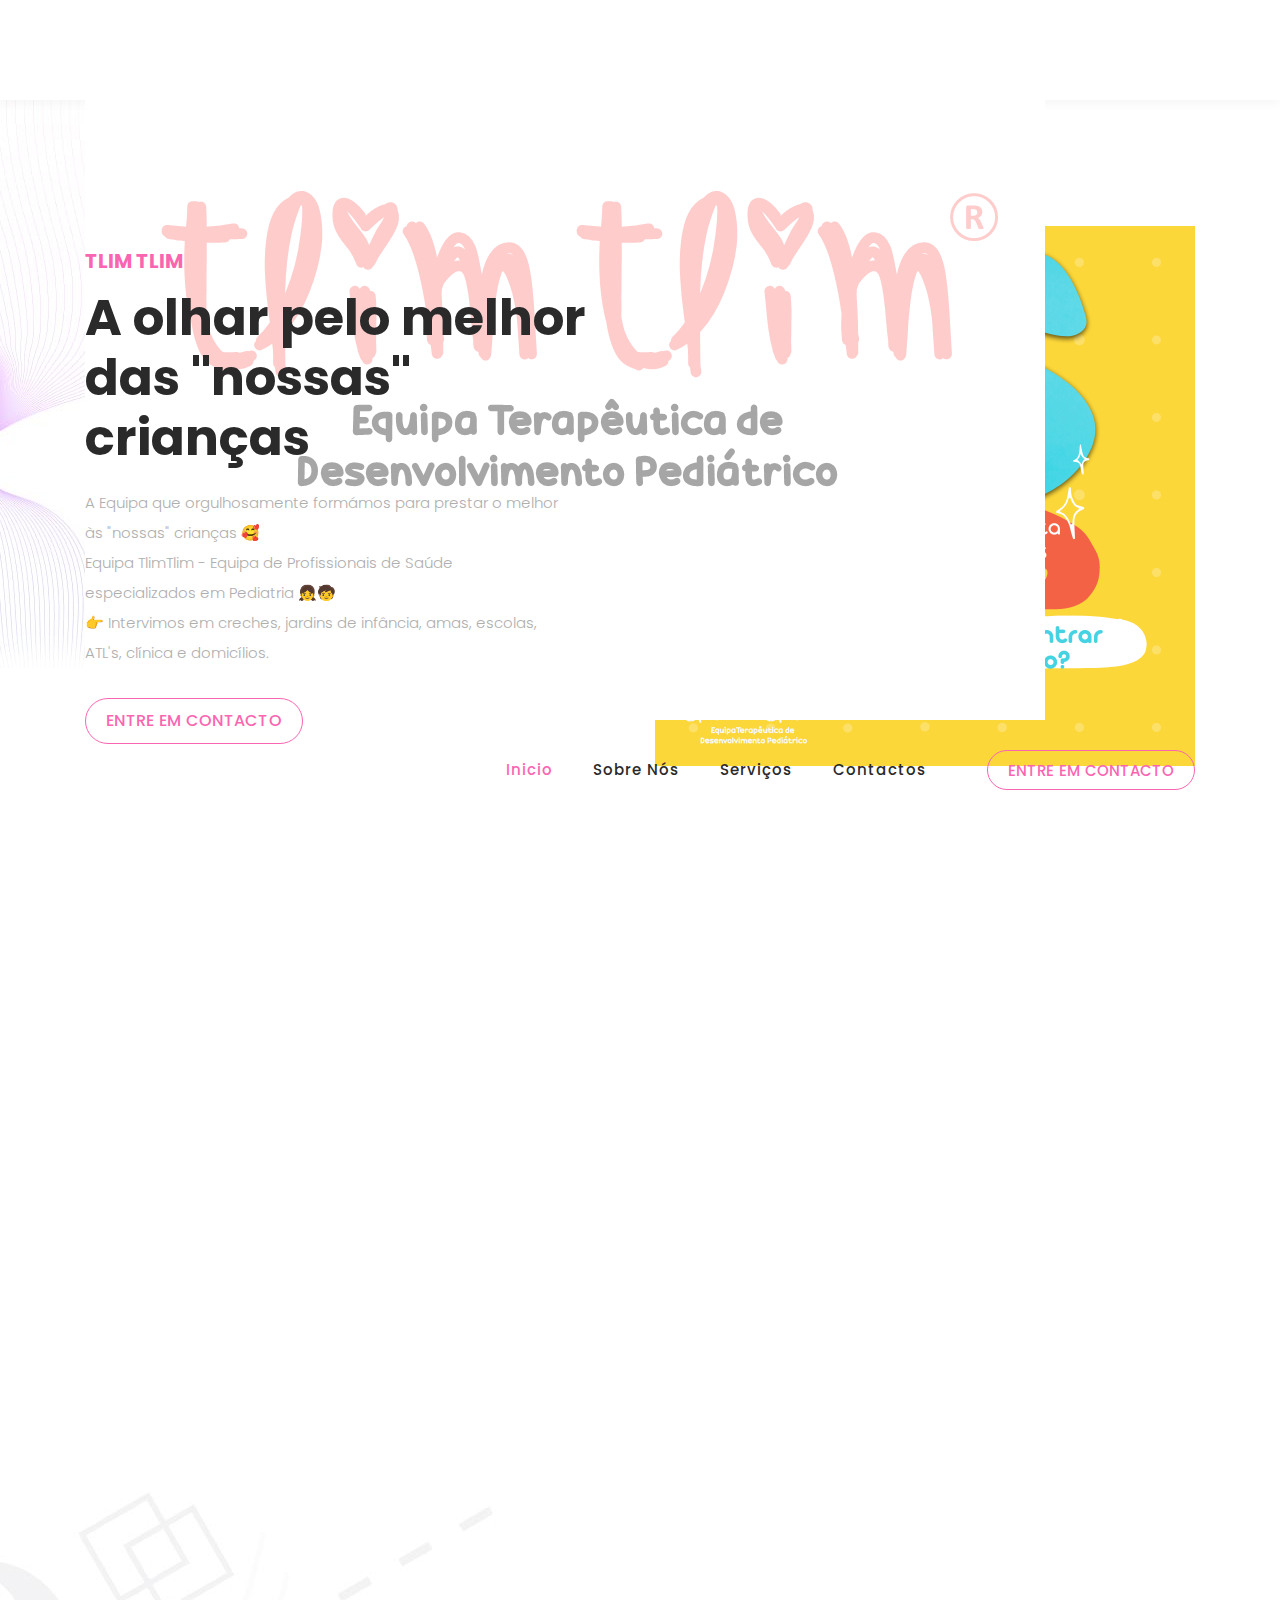
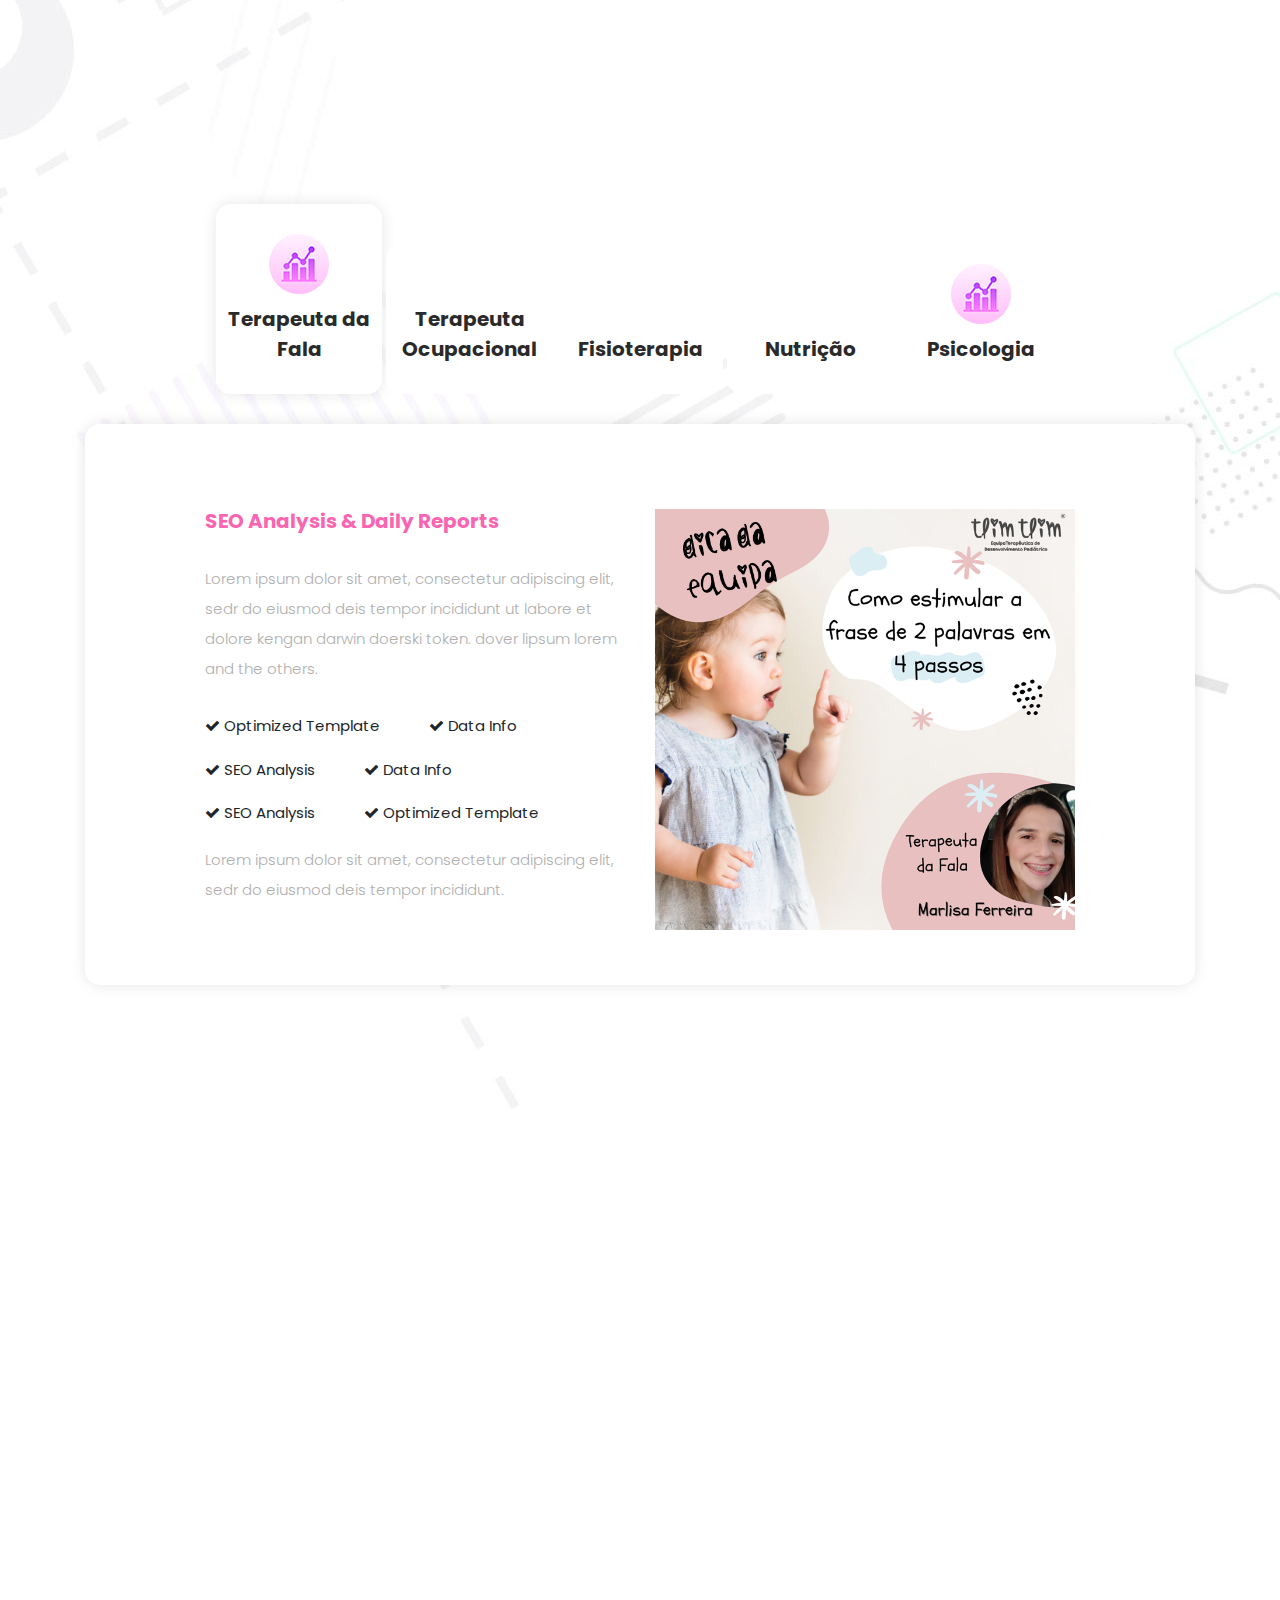
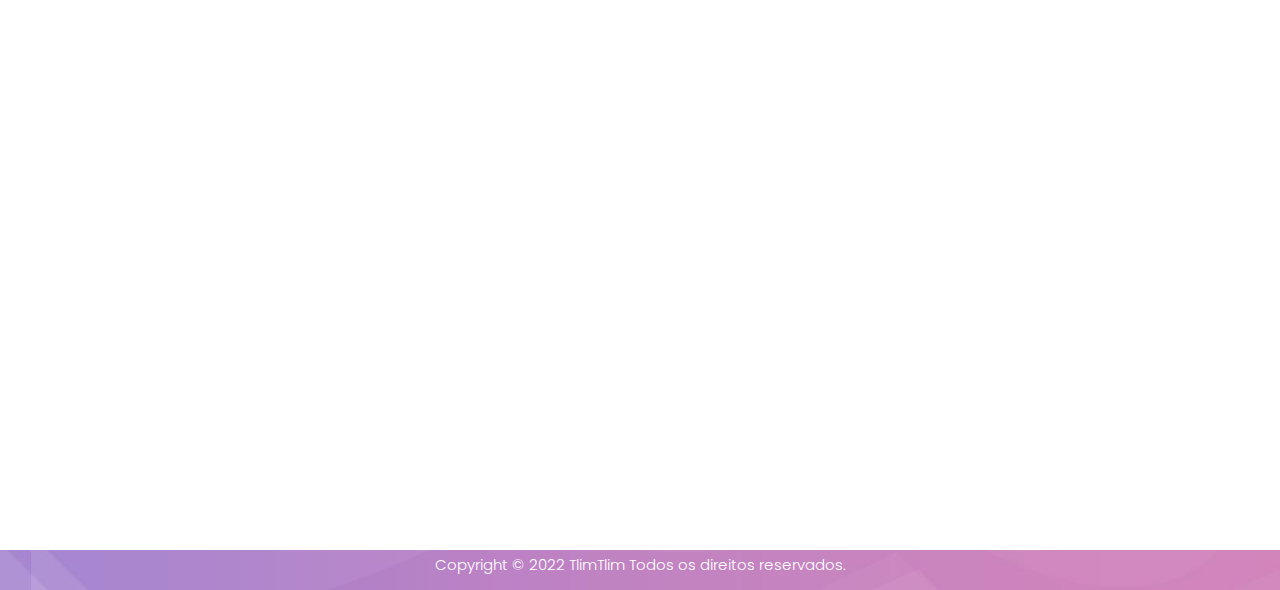
==== commit 7ed8e2a5: "a" ====
--- a/PAP/index.html
+++ b/PAP/index.html
@@ -67,7 +67,7 @@
           <nav class="main-nav">
             <!-- ***** Logo Start ***** -->
             <a href="index.html" class="logo">
-              <img src="assets/images/logo-v1.jpg" alt="">
+              <img src="assets/images/logo-v1.png" alt="">
             </a>
             <!-- ***** Logo End ***** -->
             <!-- ***** Menu Start ***** -->
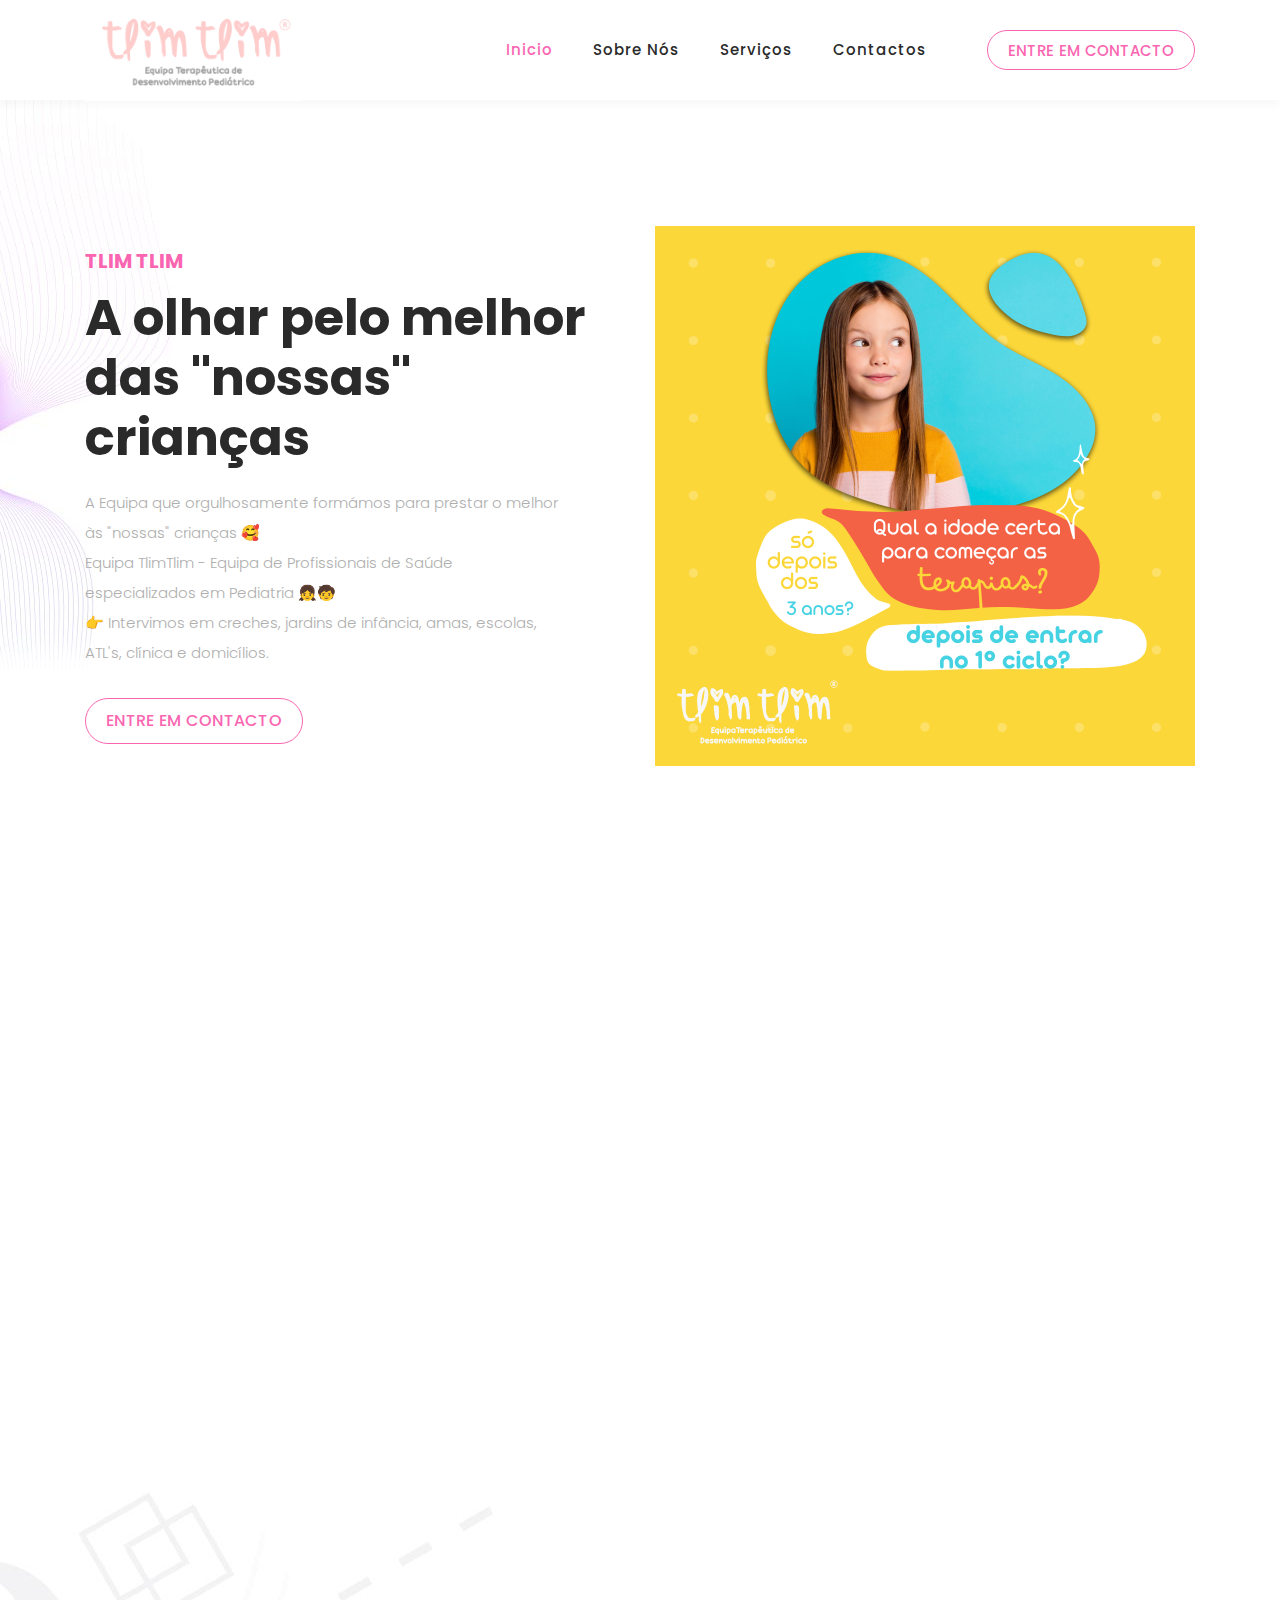
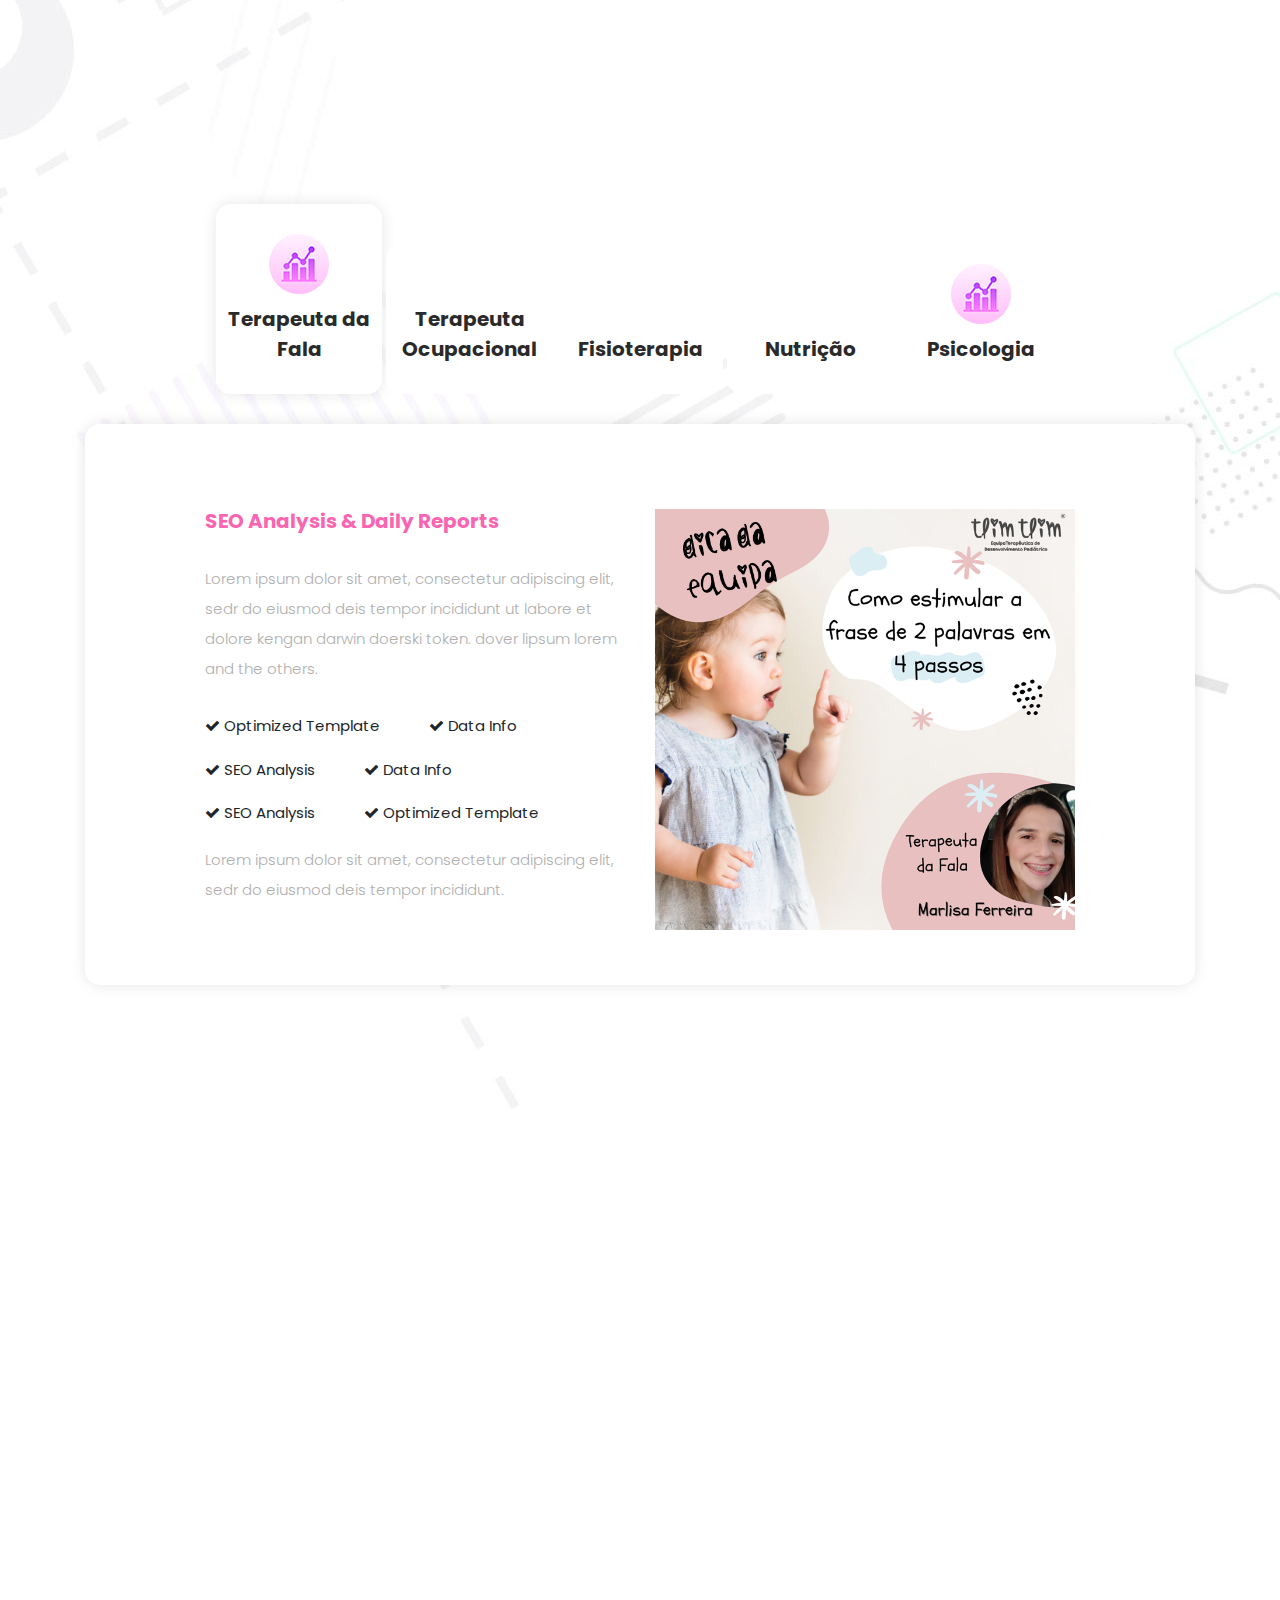
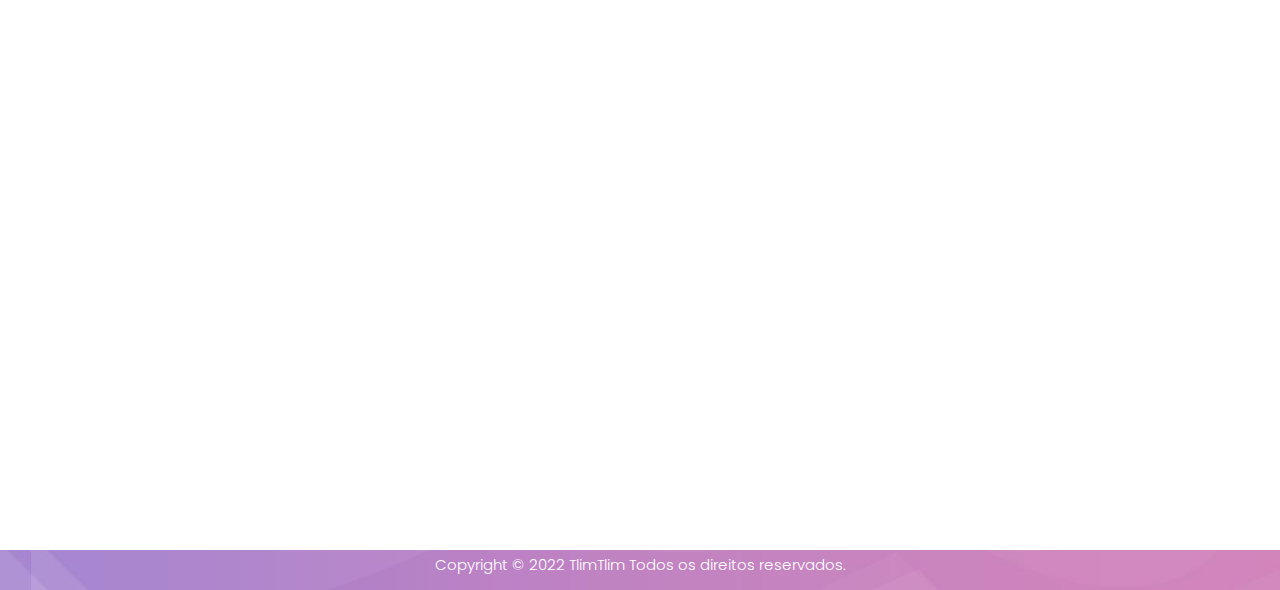
==== commit 35ba15f9: "a" ====
--- a/PAP/index.html
+++ b/PAP/index.html
@@ -13,10 +13,10 @@
 
     <title>Tlim Tlim - Website PAP</title>
 
-    <!-- Bootstrap core CSS -->
+    <!-- Bootstrap -->
     <link rel="stylesheet" href="https://cdn.jsdelivr.net/npm/bootstrap@4.3.1/dist/css/bootstrap.min.css" integrity="sha384-ggOyR0iXCbMQv3Xipma34MD+dH/1fQ784/j6cY/iJTQUOhcWr7x9JvoRxT2MZw1T" crossorigin="anonymous">
 
-    <!-- Additional CSS Files -->
+    <!--  CSS -->
     <link rel="stylesheet" href="assets/css/fontawesome.css">
     <link rel="stylesheet" href="assets/css/style.css">
     <link rel="stylesheet" href="assets/css/animated.css">
@@ -26,51 +26,19 @@
 
 <body>
 
-  <!-- ***** Preloader Start ***** -->
-  <!-- <div id="js-preloader" class="js-preloader">
-    <div class="preloader-inner">
-      <span class="dot"></span>
-      <div class="dots">
-        <span></span>
-        <span></span>
-        <span></span>
-      </div>
-    </div>
-  </div> -->
-  <!-- ***** Preloader End ***** -->
-
-  <!-- Pre-header Starts -->
-  <!-- <div class="pre-header">
-    <div class="container">
-      <div class="row">
-        <div class="col-lg-8 col-sm-8 col-7">
-          <ul class="info">
-            <li><a href="#"><i class="fa fa-envelope"></i>equipa@tlimtlim.pt</a></li>
-            <li><a href="#"><i class="fa fa-phone"></i>910 968 986</a></li>
-          </ul>
-        </div>
-        <div class="col-lg-4 col-sm-4 col-5">
-          <ul class="social-media">
-            <li><a href="https://pt-br.facebook.com/equipatlimtlim/"><i class="fa fa-facebook"></i></a></li>
-          </ul>
-        </div>
-      </div>
-    </div>
-  </div> -->
-  <!-- Pre-header End -->
-
-  <!-- ***** Header Area Start ***** -->
+
+  <!-- ***** Header  ***** -->
   <header class="header-area header-sticky wow slideInDown" data-wow-duration="0.75s" data-wow-delay="0s">
     <div class="container">
       <div class="row">
         <div class="col-12">
           <nav class="main-nav">
-            <!-- ***** Logo Start ***** -->
+            <!-- ***** Logo  ***** -->
             <a href="index.html" class="logo">
-              <img src="assets/images/logo-v1.png" alt="">
+              <img src="assets/images/logo-v1.png" style="max-height: 100px;" alt="">
             </a>
-            <!-- ***** Logo End ***** -->
-            <!-- ***** Menu Start ***** -->
+            
+            <!-- ***** Menu ***** -->
             <ul class="nav">
               <li class="scroll-to-section"><a href="#top" class="active">Inicio</a></li>
               <li class="scroll-to-section"><a href="#about">Sobre Nós</a></li>
@@ -81,13 +49,13 @@
             <a class='menu-trigger'>
                 <span>Menu</span>
             </a>
-            <!-- ***** Menu End ***** -->
+           
           </nav>
         </div>
       </div>
     </div>
   </header>
-  <!-- ***** Header Area End ***** -->
+
 
   <div class="main-banner wow fadeIn" id="top" data-wow-duration="1s" data-wow-delay="0.5s">
     <div class="container">
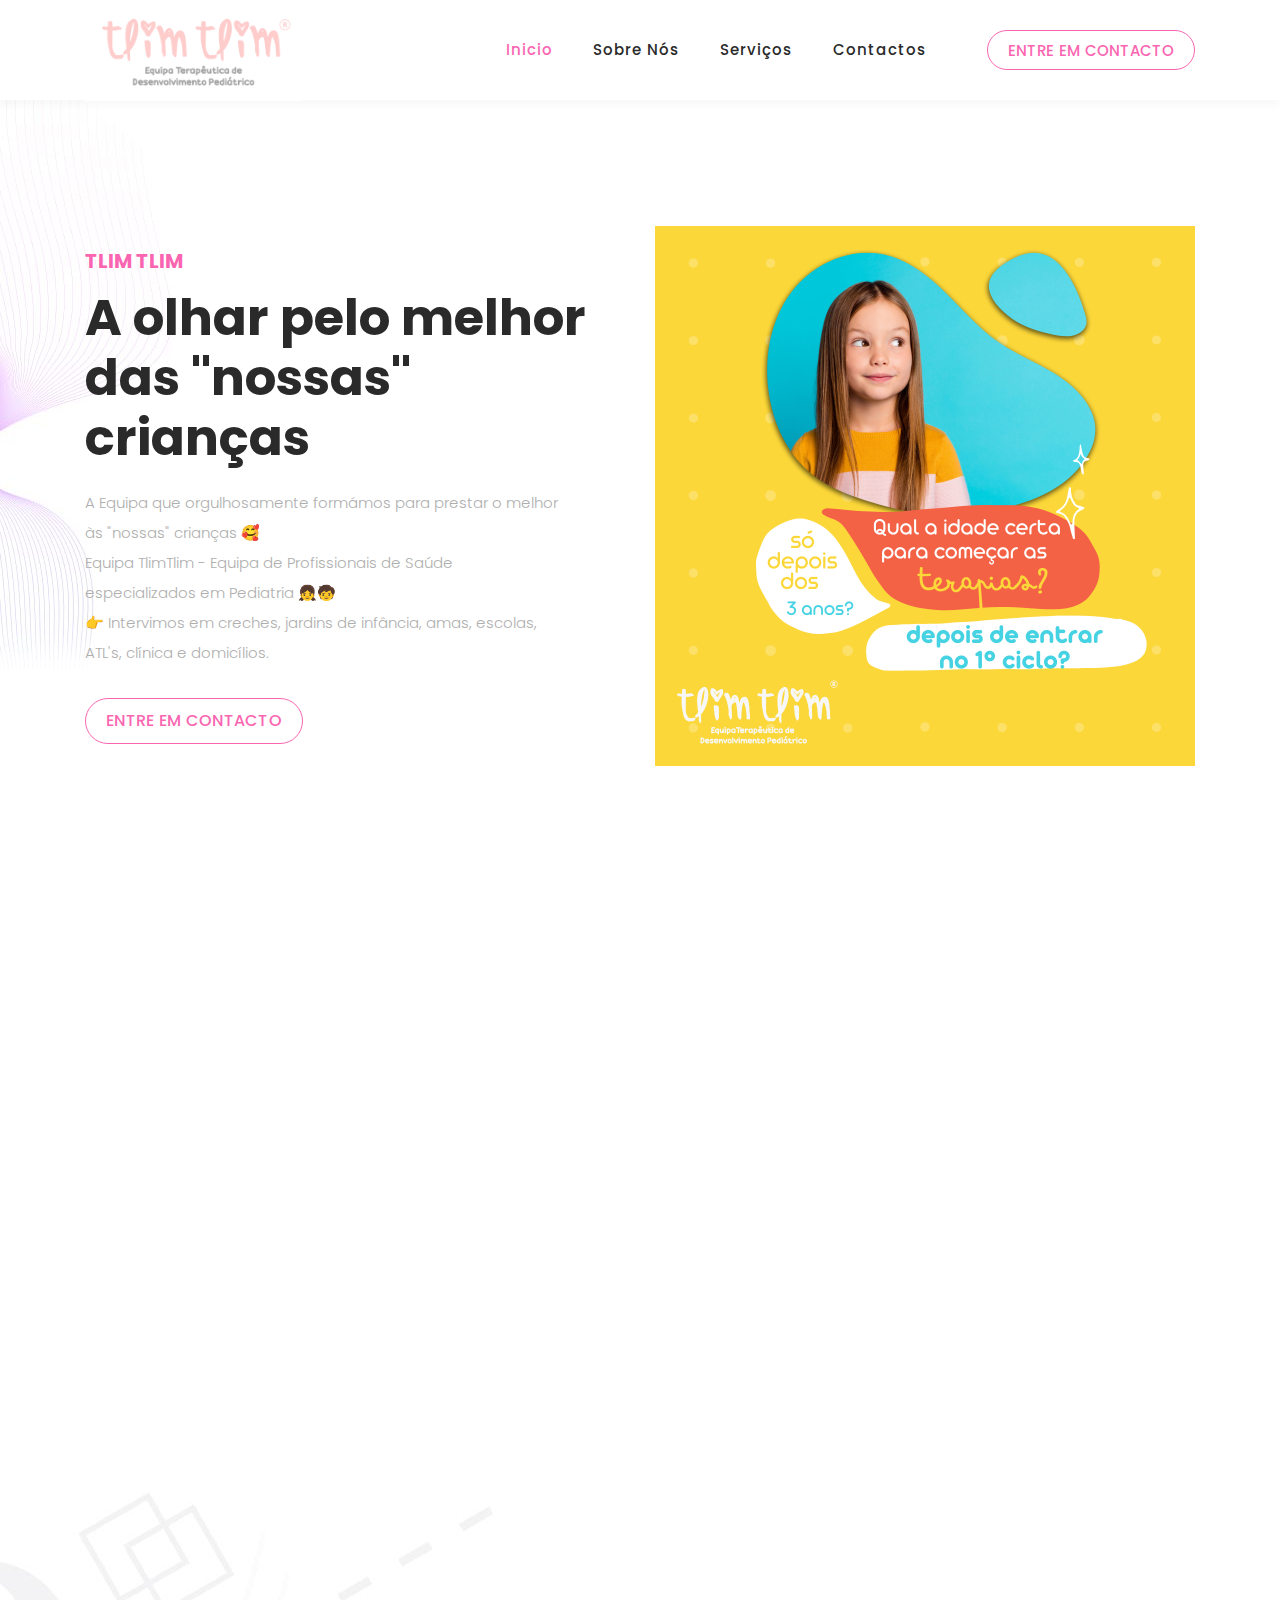
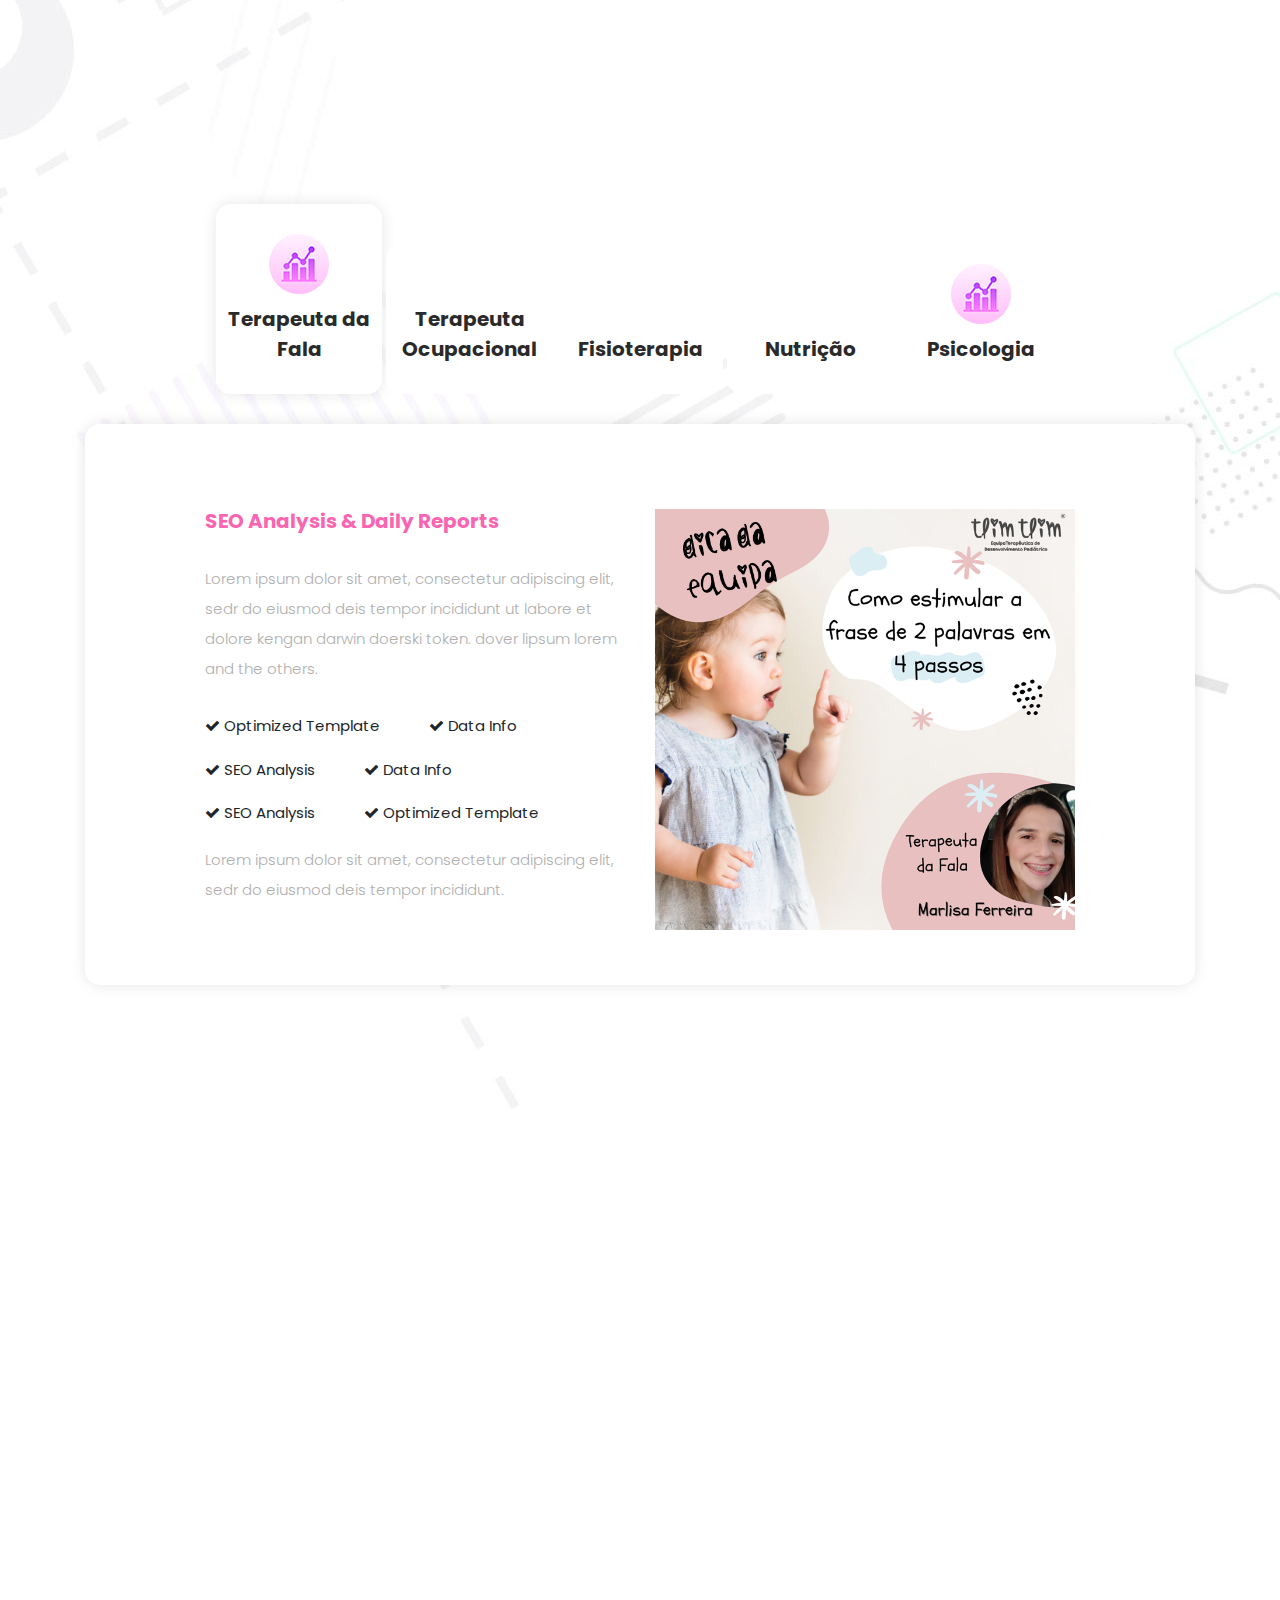
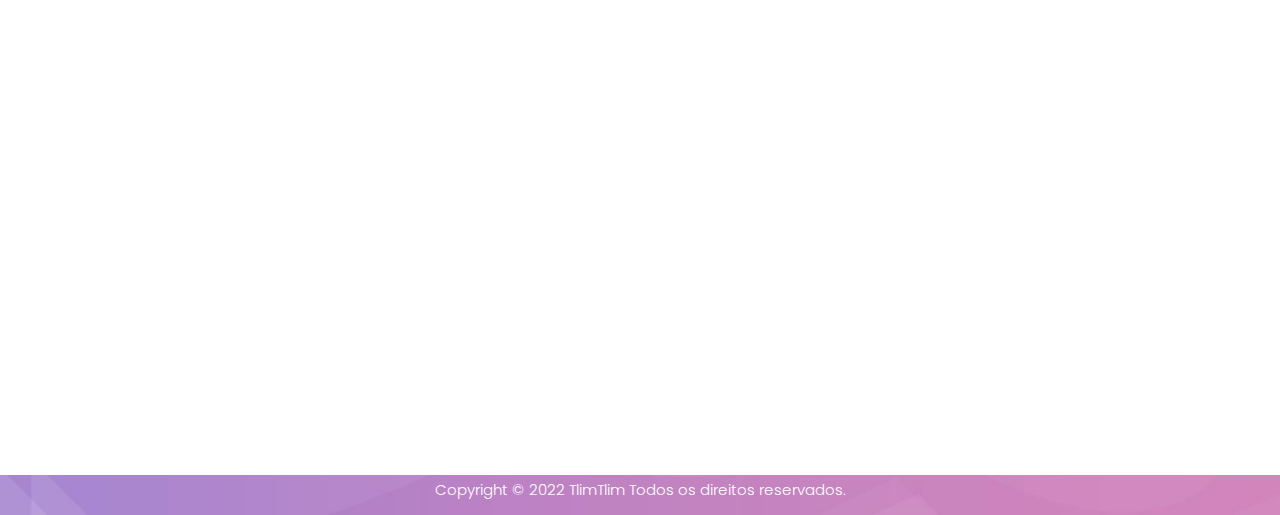
==== commit 8b239737: "mod" ====
--- a/PAP/index.html
+++ b/PAP/index.html
@@ -354,8 +354,7 @@
       <div class="row">
         <div class="col-lg-6 offset-lg-3">
           <div class="section-heading wow fadeIn" data-wow-duration="1s" data-wow-delay="0.5s">
-            <h6>Contacte nos</h6>
-            <h4>Entre em contacto connosco <em>agora!</em></h4>
+            <h4 class="text-uppercase">Nosso contacto</h6>            
             <div class="line-dec"></div>
           </div>
         </div>
